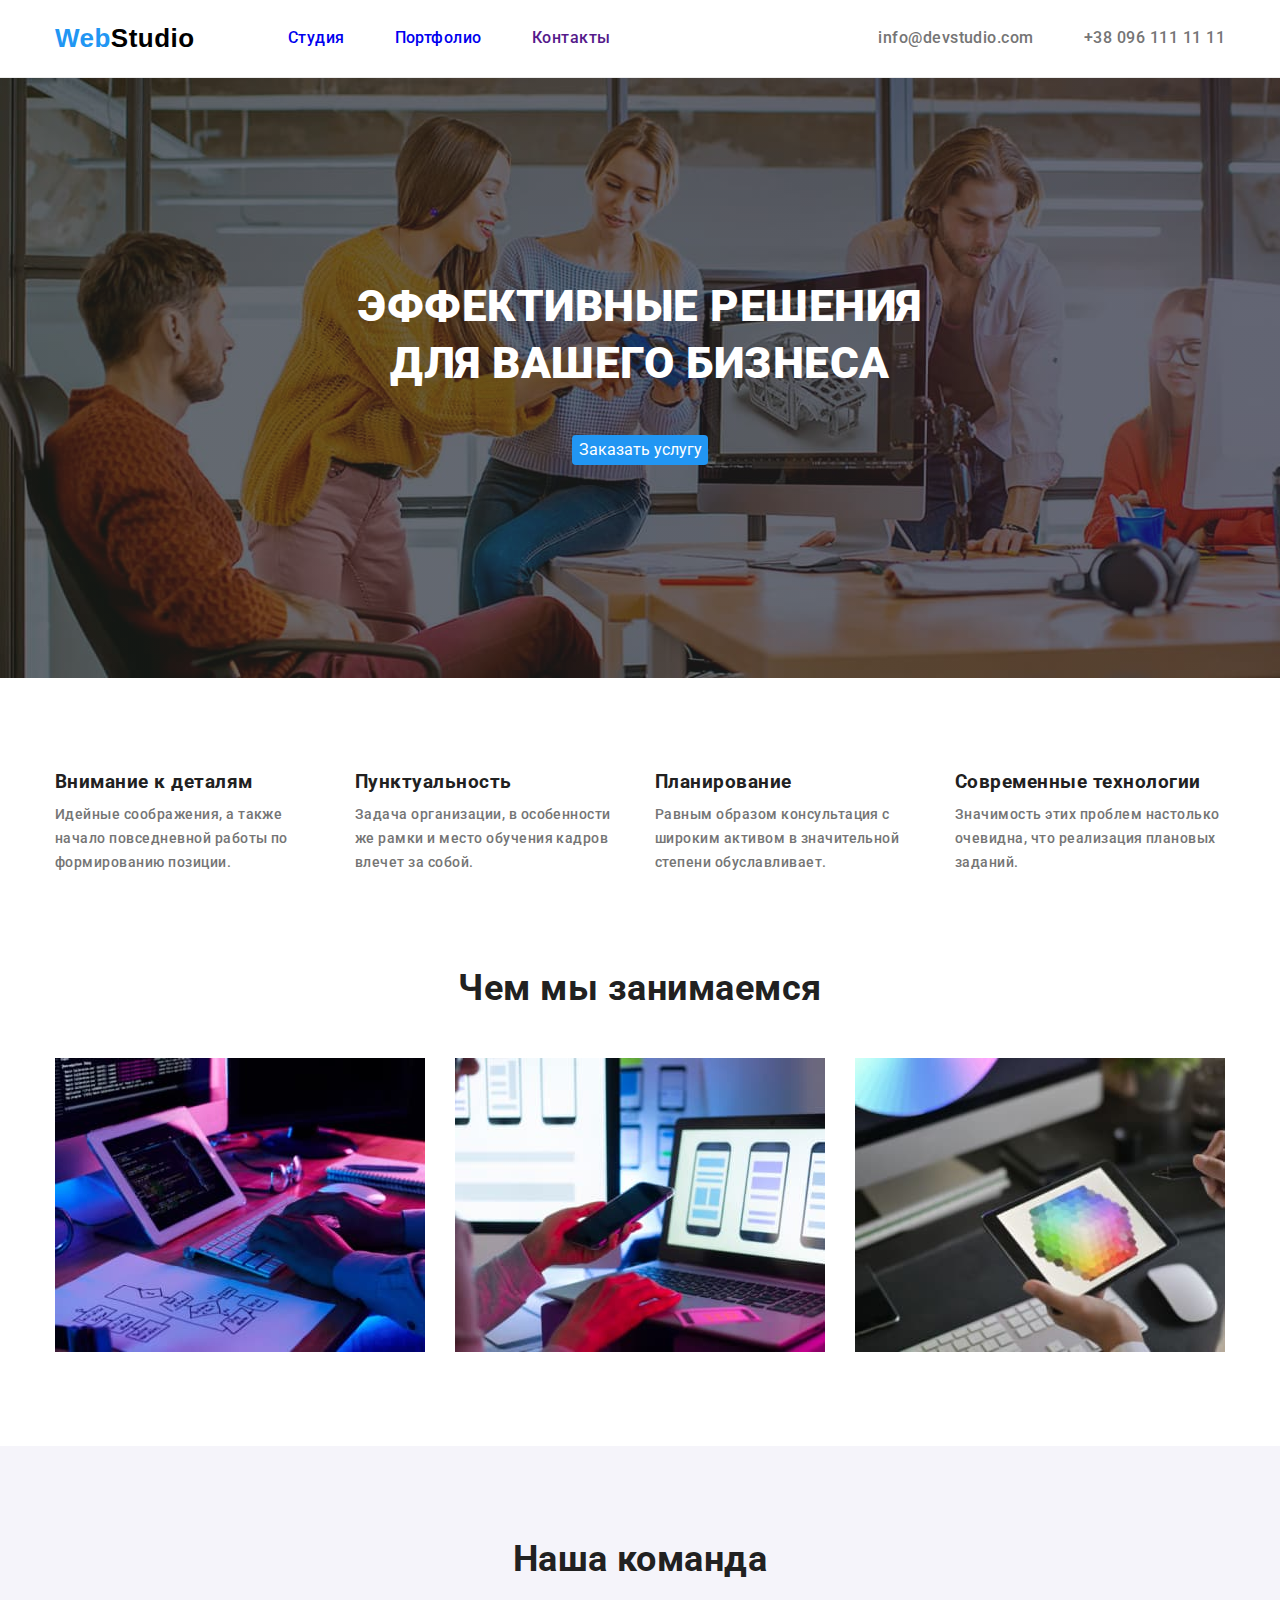
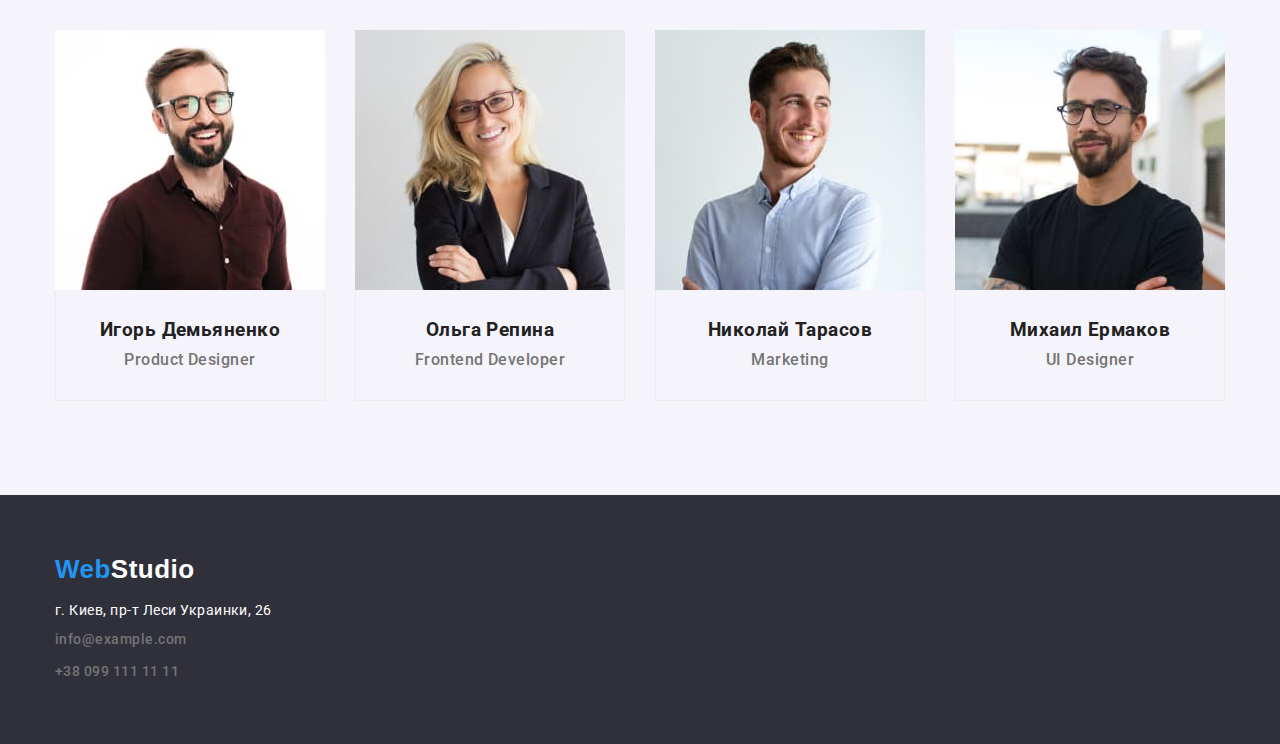
==== index.html @ 9e48ff56 "Додає банер на Студію" ====
<!DOCTYPE html>
<html lang="ru">

<head>
    <meta charset="UTF-8">
    <meta http-equiv="X-UA-Compatible" content="IE=edge">
    <meta name="viewport" content="width=device-width, initial-scale=1.0">
    <title>WebStudio</title>
    <link rel="preconnect" href="https://fonts.gstatic.com">
    <link href="https://fonts.googleapis.com/css2?family=Raleway:wght@700&family=Roboto:wght@400;500;700;900&display=swap" rel="stylesheet">
    <link rel="stylesheet"
    href="https://cdnjs.cloudflare.com/ajax/libs/modern-normalize/1.0.0/modern-normalize.min.css"/>
    <link rel="stylesheet" href="./css/styles.css" />
</head>

<body>
    <!--Верх сторінки-->
    <header class="page-header">
            <div class="container header-nav">
                    <nav class="main-nav">
                        <a href="./index.html" class="logo">Web<span
                                class="logo-text-second">Studio</span></a>

                        <ul class="list pages-nav">
                            <li class="n-item"><a href="./index.html" class="link current">Студия</a> </li>
                            <li class="n-item"><a href="./portfolio.html" class="link">Портфолио</a> </li>
                            <li class="n-item"><a href="" class="link">Контакты</a> </li>
                        </ul>
                    </nav>
                
                        <ul class="list contacts">
                            <li class="a-item"><a href="info@devstudio.com" class="link auth-nav">info@devstudio.com</a></li>
                            <li class="a-item"><a href="+380961111111" class="link auth-nav">+38 096 111 11 11</a></li>
                        </ul>
            </div>
        </header>
           <!--Основна частина сторінки-->
    <main>
        <!--Block HERO -->

        <section class="hero baner">
           <div class="container"> 
                <h1 class="title caption">Эффективные решения <br> для вашего бизнеса </h1>
                <button class="button-hero" type="button">Заказать услугу </button>
            </div>
        </section>

        <!--Under Hero section-->

        <section class="feature">
            <div class="container content">
                <!-- <h2 class="title"> Заголовок секції </h2> -->

                <ul class="list feature-list">
                    <li class="f-item">
                        <h3 class="title subject">Внимание к деталям</h3>
                        <p class="text subject">Идейные соображения, а также начало повседневной работы по формированию позиции. </p>
                    </li>
                    <li class="f-item">
                        <h3 class="title subject">Пунктуальность</h3>
                        <p class="text subject">Задача организации, в особенности же рамки и место обучения кадров влечет за собой. </p>
                    </li>
                    <li class="f-item">
                        <h3 class="title subject">Планирование</h3>
                        <p class="text subject">Равным образом консультация с широким активом в значительной степени обуславливает. </p>
                    </li>
                    <li class="f-item">
                        <h3 class="title subject">Современные технологии</h3>
                        <p class="text subject">Значимость этих проблем настолько очевидна, что реализация плановых заданий. </p>
                    </li>
                </ul>
            </div>
        </section>

            <section class="work">
                <div class="container">
                    <h2 class="title disc">Чем мы занимаемся</h2>
                    <ul class="list discription-list">
                        <li class="d-item">
                             <img src="./images/whatwedo1.jpg" alt=" Робочий стіл працівника" width="370" height="294" />
                        </li>
                        <li class="d-item">
                            <img src="./images/whatwedo2.jpg" alt=" Синхронізація ноутбука з телефоном" width="370"
                                    height="294" />
                        </li>
                        <li class="d-item">
                            <img src="./images/whatwedo3.jpg" alt=" Кольорограма на планшеті" width="370" height="294" />
                        </li>
                    </ul>
                </div>
            </section>

            <section class="name">
                <div class="container">
                    <h2 class="title comand">Наша команда</h2>
                    <ul class="list team">
                        <li class="t-item">
                            <img src="./images/ihor.jpg" alt="Игорь Демьяненко" width="270" height="260" />
                                <div class="box">
                                    <h3 class="title pip"> Игорь Демьяненко</h3>
                                    <p class="text position">Product Designer</p>
                                </div>
                        </li>
                        <li class="t-item">
                            <img src="./images/olha.jpg" alt="Ольга Репина" width="270" height="260" />
                                <div class="box">
                                    <h3 class="title pip"> Ольга Репина </h3>
                                    <p class="text position">Frontend Developer</p>
                                </div>
                        </li>
                        <li class="t-item">
                            <img src="./images/nikolaj.jpg" alt="Николай Тарасов" width="270" height="260" />
                                <div class="box">
                                    <h3 class="title pip"> Николай Тарасов </h3>
                                    <p class="text position">Marketing</p>
                                </div>
                        </li>
                        <li class="t-item">
                            <img src="./images/mihael.jpg" alt="Михаил Ермаков" width="270" height="260" />
                                <div class="box">
                                    <h3 class="title pip"> Михаил Ермаков </h3>
                                    <p class="text position">UI Designer</p>
                                </div>
                        </li>
                    </ul>
               </div> 
        </section>

    </main>
    <!--Підвал сторінки-->
    <footer class="footer">
        <div class="container">
            <a href="./index.html" class="logo down-logo">Web<span class="logo-footer">Studio</span></a>
    
            <address class="address-list">
                <p class="text-address">г. Киев, пр-т Леси Украинки, 26</p>
            </address>
            <ul class="list contact-list">
                <li class="mail"><a href="info@example.com" class="link auth-nav"> info@example.com</a> </li>
                <li><a href="+380991111111" class="link auth-nav"> +38 099 111 11 11</a> </li>
            </ul>
    
        </div>
    </footer>
</body>

</html>
---- css/styles.css ----
:root {
  --primery-text-color: rgba(117, 117, 117, 1);
  --title-text-color: rgba(33, 33, 33, 1);
  --accent-color: rgba(33, 150, 243, 1);
  --primery-br-color: #fff;
  --brand-color: rgba(0, 0, 0, 1);
  --button-nav-color: #f5f4fa;
  --same-section-color: rgba(47, 48, 58, 1);
  --link-color: #212121;
  --box-shadow-team: rgba(0, 0, 0, 0, 2), rgba(0, 0, 0, 0, 14),
    rgba(0, 0, 0, 0, 12);
  --border: 1px solid rgba(236, 236, 236, 1);
  --bottom-hero-hover: #188ce8;
  --bottom-hero-shaddow: rgba(0, 0, 0, 0.15);
}

body {
  color: var(--primery-text-color);
  font-family: "Roboto", sans-serif;
  font-style: normal;
  font-weight: 400;
  letter-spacing: 0.03em;
}
html {
  box-sizing: border-box;
}
*,
*::before,
*::after {
  box-sizing: inherit;
}
.list {
  font-weight: 500;
  margin: 0px;
  padding: 0px;
}
.list,
.buttons-list {
  list-style: none;
}
a {
  text-decoration: none;
}
h2,
h3 {
  color: var(--title-text-color);
}
.container {
  width: 1200px;
  margin: 0 auto;
  padding-left: 15px;
  padding-right: 15px;
}
img {
  display: block;
  max-width: 100%;
  height: auto;
}
/*хедер*/
/*оформлення логотипу*/
.page-header {
  border-bottom: var(--border);
  padding-top: 24px;
  padding-bottom: 24px;
}
.page-header .header-nav {
  display: flex;
  align-items: center;
}

.logo {
  display: block;
  font-family: "Ralwey", sans-serif;
  font-weight: bold;
  font-size: 26px;
  line-height: 1.1;
  text-decoration: none;
  color: var(--accent-color);
}
.logo .logo-text-second {
  font-family: "Ralwey", sans-serif;
  font-weight: bold;
  font-size: 26px;
  line-height: 1.1;
  text-decoration: none;
  color: var(--brand-color);
}
/*навігація хедера*/

.main-nav,
.pages-nav,
.contacts {
  display: flex;
  align-items: center;
}

.pages-nav .n-item:not(:last-child),
.contacts .a-item:not(:last-child) {
  margin-right: 50px;
}
.pages-nav .n-item {
  display: block;
}
.pages-nav {
  margin-left: 93px;
}
.contacts .a-item {
  display: block;
}
.contacts {
  margin-left: auto;
}

.list.link {
  color: var(--link-color);
  font-family: "Roboto", sans-serif;
  font-weight: 500;
  font-size: 14px;
  line-height: 1.1;
}
.link:hover,
.link:focus {
  color: var(--accent-color);
}
.auth-nav {
  color: var(--primery-text-color);
}

/*основна частина сторінки*/
/*Блок герой*/

.baner{
  max-width: 1600px;
  height: 600px;
  margin-right: auto;
  margin-left: auto;
  background-image: linear-gradient(to right, rgba(48, 58, 47, 0.4), rgba(47, 48, 58, 0.4)), url('../images/heroimg.jpg');
}
.hero {
  background-color: var(--same-section-color);
  text-align: center;
  padding-top: 200px;
  padding-bottom: 200px;
}

h1 {
  color: #fff;
  font-style: normal;
  font-weight: 900;
  font-size: 44px;
  line-height: 1.3;
  text-transform: uppercase;
  text-align: center;
  margin-top: 0px;
  margin-bottom: 43px;
}

.button-hero {
  color: var(--primery-br-color);
  background: var(--accent-color);
  font-family: inherit;
  font-size: 16px;
  line-height: 1.8;
  text-align: center;
  text-shadow: rgba(0, 0, 0, 0, 15);
  border: none;
  border-radius: 4px;
  cursor: pointer;
  min-width: 136px;
  height: 30px;
}
.button-hero:hover,
.button-hero:focus {
  text-shadow: var(--bottom-hero-shaddow);
  background-color: var(--bottom-hero-hover);
}
/*секція під герой*/
.container.content {
  display: inline-block;
}
.feature {
  width: 1200px;
  padding-top: 94px;
  margin-right: auto;
  margin-left: auto;
}

.feature-list {
  display: flex;
  flex-wrap: nowrap;
}
.f-item > h3 {
  margin-top: 0px;
  margin-bottom: 10px;
}
.f-item > p {
  margin-top: 0px;
  margin-bottom: 0px;
}
.f-item {
  display: inline-block;
  width: 270px;
}
.f-item:not(:last-child) {
  margin-right: 30px;
}

.title .subject {
  font-weight: bold;
  font-size: 14px;
  line-height: 1.1;
  text-transform: uppercase;
  color: var(--title-text-color);
}
.text.subject {
  font-size: 14px;
  line-height: 1.7;
  color: var(--primery-text-color);
}
.work {
  padding-top: 94px;
  padding-bottom: 94px;
}
.work .disc {
  margin-top: 0px;
}
.disc {
  font-weight: bold;
  font-size: 36px;
  line-height: 1.1;
  color: var(--title-text-color);
  text-align: center;
  margin-bottom: 50px;
}
.discription-list {
  display: flex;
  margin-top: 50px;
}
.discription-list .d-item {
  width: 370px;
}
.discription-list .d-item:not(:last-child) {
  margin-right: 30px;
}
.name {
  background: #f5f4fa;
  padding-top: 94px;
  padding-bottom: 94px;
}
.name .comand {
  margin-top: 0px;
}
.comand {
  font-weight: bold;
  font-size: 36px;
  line-height: 1.1;
  color: var(--title-text-color);
  text-align: center;
  margin-bottom: 50px;
}
.team {
  display: flex;
}
.t-item {
  width: 270px;
}
.t-item:not(:last-child) {
  margin-right: 30px;
}
.box {
  width: 270px;
  border-right: var(--border);
  border-bottom: var(--border);
  border-left: var(--border);
  padding-top: 30px;
  padding-bottom: 30px;
  text-align: center;
}
.box > h3 {
  margin-top: 0px;
  margin-bottom: 10px;
}

.box > p {
  margin-top: 0px;
  margin-bottom: 0px;
}
.team .title .pip {
  font-weight: 500;
  font-size: 16px;
  line-height: 1.1;
  color: var(--title-text-color);
  margin: 0px;
}
.team .text .position {
  font-size: 16px;
  line-height: 1.1;
  color: var(--primery-text-color);
  box-shadow: var(--box-shadow-team);
  margin: 0px;
}
/*футер*/

.footer {
  text-decoration: none;
  font-size: 14px;
  line-height: 1.7;
  background-color: var(--same-section-color);
  padding-top: 60px;
  padding-bottom: 60px;
}

.logo-footer {
  font-family: "Ralwey", sans-serif;
  font-weight: bold;
  font-size: 26px;
  line-height: 1.1;
  text-decoration: none;
  color: var(--primery-br-color);
}
.footer > a {
  margin-bottom: 0px;
}

.footer .logo {
  margin-bottom: 20px;
}

/*
.logo,
.down-logo,
.logo-footer {
  margin-bottom: 20px;
}
*/
.address-list > p {
  margin-top: 0px;
}
.text-address {
  margin-bottom: 9px;
}
.address-list {
  font-style: normal;
  color: var(--primery-br-color);
  font-style: regular;
  font-size: 14px;
  line-height: 1.1;
}
.contact-list {
  margin-top: 0px;
  margin-right: auto;
  margin-bottom: 0px;
  margin-left: 0px;
}
.mail {
  margin-bottom: 9px;
}

/*сторінка портфоліо*/

/*секція навігаційних кнопок*/
.portfolio {
  padding-top: 94px;
  padding-bottom: 94px;
}
.buttons-list {
  display: flex;
  justify-content: center;
  margin-top: 0px;
  margin-bottom: 34px;
}
.button-item {
  color: solid var(--link-color);
  background: var(--button-nav-color);
  font-family: "Roboto", sans-serif;
  font-weight: 500;
  font-size: 16px;
  line-height: 1.6;
  text-align: center;
  border-radius: 4px;
  border: none;
  cursor: pointer;
  padding: 6px 22px;
}

.b-item:not(:last-child) {
  margin-right: 8px;
}
.button-item:hover,
.button-item:focus {
  color: var(--primery-br-color);
  background: var(--accent-color);
}

.projects-list {
  display: flex;
  flex-wrap: wrap;
  margin-top: -30px;
  margin-left: -30px;
}

.p-item {
  flex-basis: calc((100% / 3) - 30px);
  margin-top: 30px;
  margin-left: 30px;
}

.pack {
  border-right: var(--border);
  border-bottom: var(--border);
  border-left: var(--border);
  padding-top: 20px;
  padding-bottom: 20px;
  padding-left: 24px;
  padding-right: 24px;
}
.pack > h3 {
  margin-top: 0px;
  margin-bottom: 4px;
  text-align: left;
}
.pack > p {
  margin-top: 0px;
  margin-bottom: 0px;
  text-align: left;
}
.title .lead {
  font-weight: bold;
  font-size: 18px;
  line-height: 2;
  color: var(--title-text-color);
  flex-basis: 322px;
}
.text.disc {
  font-size: 16px;
  line-height: 1.8;
  color: var(--primery-text-color);
  flex-basis: 322px;
}

/*занінчення сторінки портфоліо*/
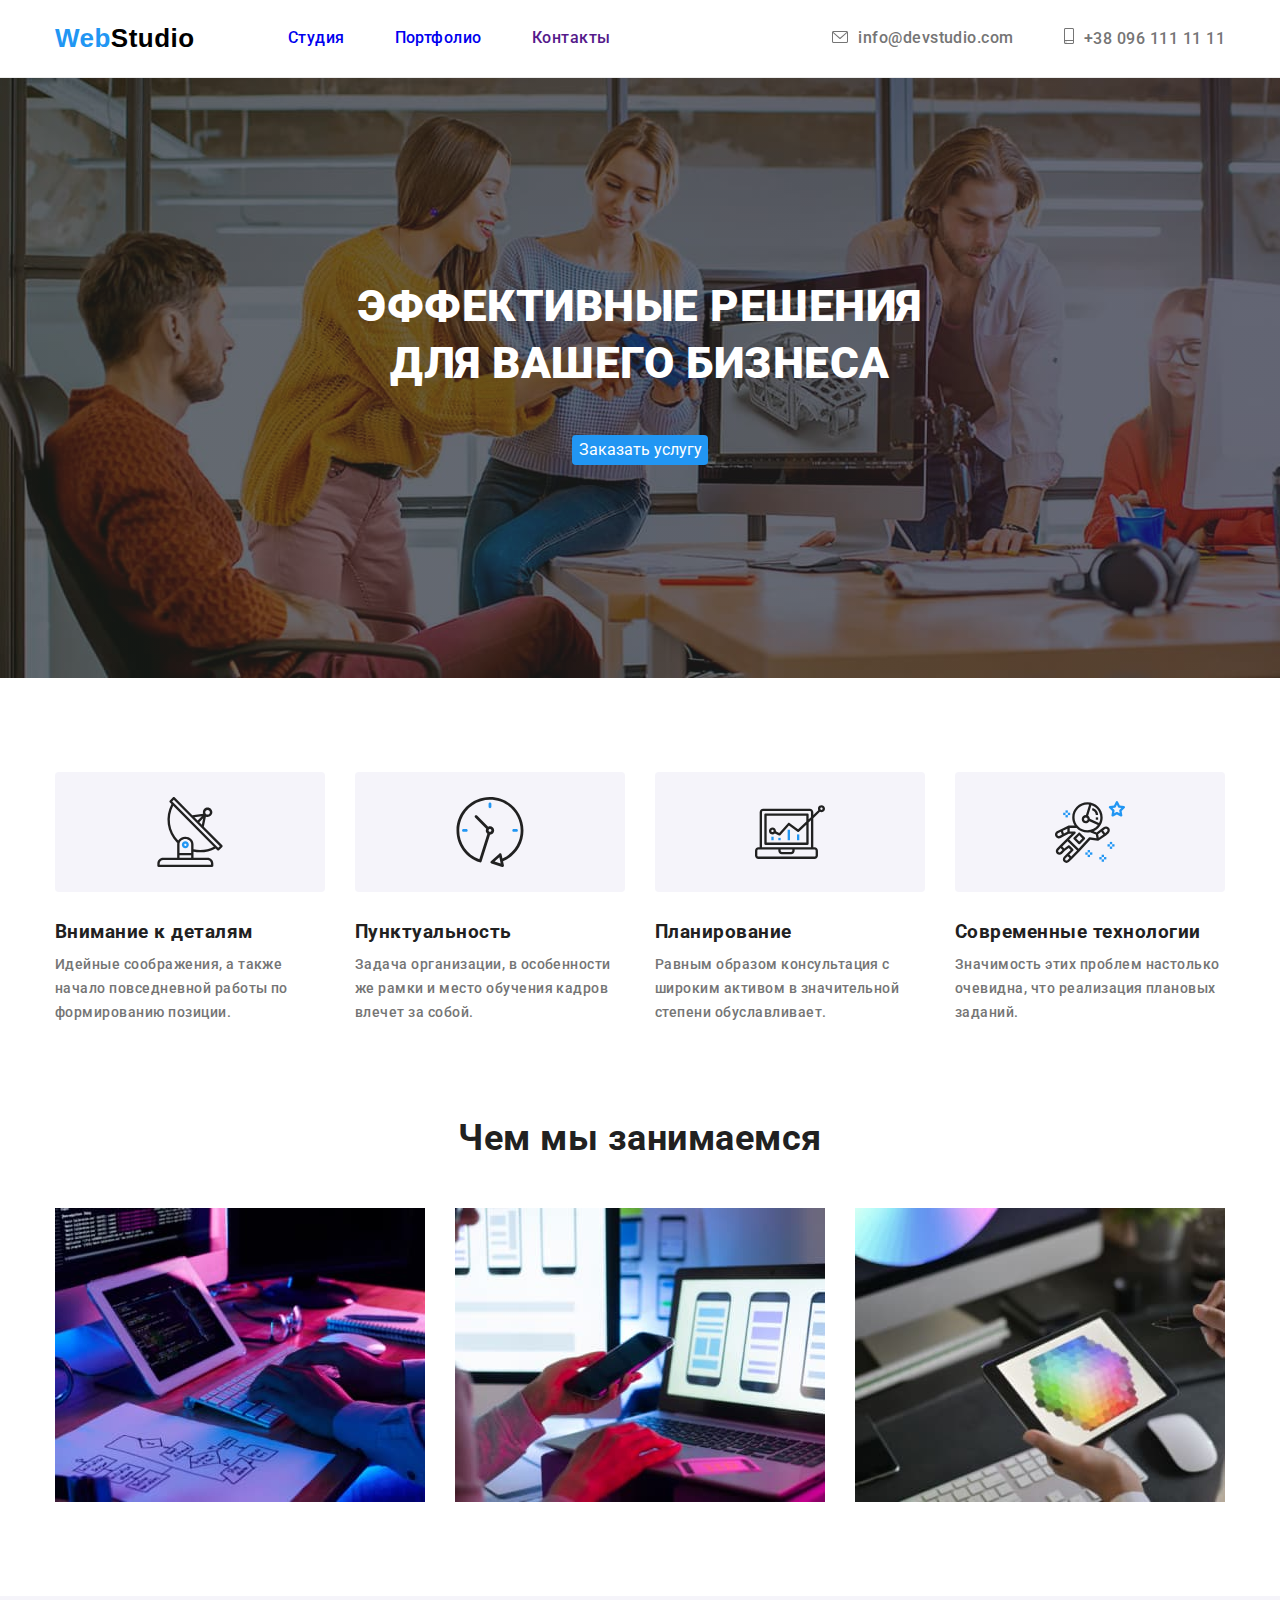
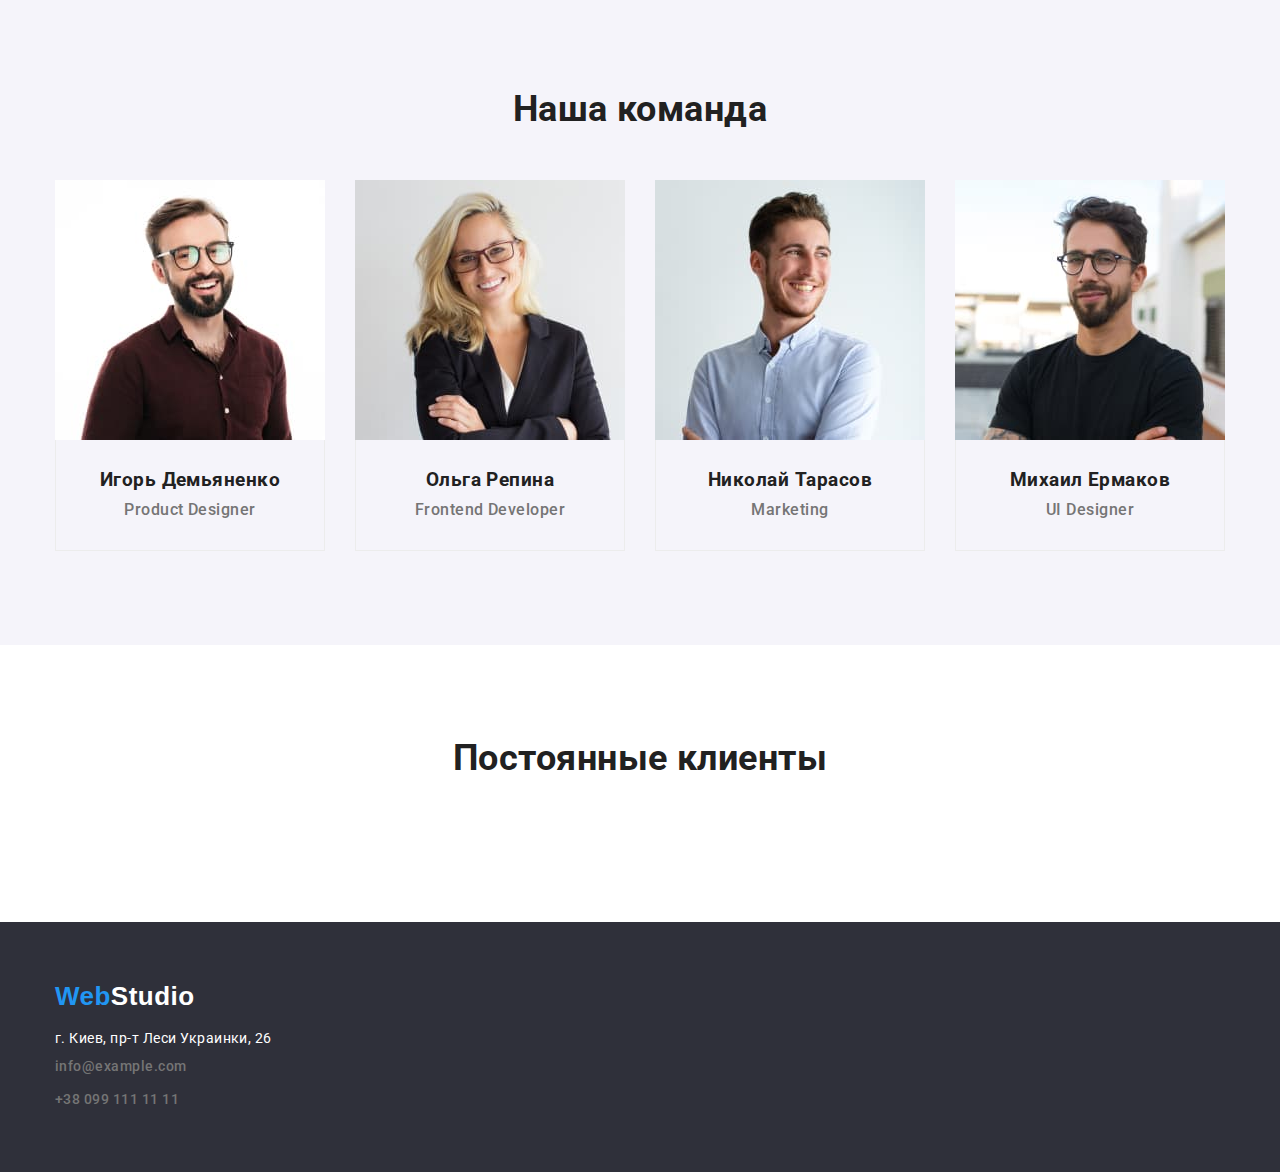
==== commit 6ba33960: "Доповняє хедер, фічі, створює секцію постійні клієнти" ====
--- a/index.html
+++ b/index.html
@@ -29,8 +29,8 @@
                     </nav>
                 
                         <ul class="list contacts">
-                            <li class="a-item"><a href="info@devstudio.com" class="link auth-nav">info@devstudio.com</a></li>
-                            <li class="a-item"><a href="+380961111111" class="link auth-nav">+38 096 111 11 11</a></li>
+                            <li class="a-item envelope"><a href="info@devstudio.com" class="link auth-nav">info@devstudio.com</a></li>
+                            <li class="a-item smartphone"><a href="+380961111111" class="link auth-nav">+38 096 111 11 11</a></li>
                         </ul>
             </div>
         </header>
@@ -52,19 +52,19 @@
                 <!-- <h2 class="title"> Заголовок секції </h2> -->
 
                 <ul class="list feature-list">
-                    <li class="f-item">
+                    <li class="f-item icon-antenna">
                         <h3 class="title subject">Внимание к деталям</h3>
                         <p class="text subject">Идейные соображения, а также начало повседневной работы по формированию позиции. </p>
                     </li>
-                    <li class="f-item">
+                    <li class="f-item icon-clock">
                         <h3 class="title subject">Пунктуальность</h3>
                         <p class="text subject">Задача организации, в особенности же рамки и место обучения кадров влечет за собой. </p>
                     </li>
-                    <li class="f-item">
+                    <li class="f-item icon-diagram">
                         <h3 class="title subject">Планирование</h3>
                         <p class="text subject">Равным образом консультация с широким активом в значительной степени обуславливает. </p>
                     </li>
-                    <li class="f-item">
+                    <li class="f-item icon-astronaut">
                         <h3 class="title subject">Современные технологии</h3>
                         <p class="text subject">Значимость этих проблем настолько очевидна, что реализация плановых заданий. </p>
                     </li>
@@ -125,6 +125,20 @@
                     </ul>
                </div> 
         </section>
+        <section class="vip">
+            <div class="container">
+                <h2 class="title clients">Постоянные клиенты</h2> 
+                <ul class="list regular-list">
+                    <li class="r-item"></li>
+                    <li class="r-item"></li>
+                    <li class="r-item"></li>
+                    <li class="r-item"></li>
+                    <li class="r-item"></li>
+                    <li class="r-item"></li>
+
+                </ul>
+            </div>
+        </section>
 
     </main>
     <!--Підвал сторінки-->
--- a/css/styles.css
+++ b/css/styles.css
@@ -12,6 +12,7 @@
   --border: 1px solid rgba(236, 236, 236, 1);
   --bottom-hero-hover: #188ce8;
   --bottom-hero-shaddow: rgba(0, 0, 0, 0.15);
+ 
 }
 
 body {
@@ -85,6 +86,9 @@
   text-decoration: none;
   color: var(--brand-color);
 }
+/*хедер*/
+/*оформлення логотипу*/
+
 /*навігація хедера*/
 
 .main-nav,
@@ -106,6 +110,34 @@
 }
 .contacts .a-item {
   display: block;
+}
+.envelope::before{
+  display: inline-block;
+  content: "";
+  width: 16px;
+  height: 12px;
+  margin-right: 10px;
+  background-image: url(../images/envelope.svg);
+  background-size: contain;
+  background-repeat: no-repeat;
+  background-position: center;
+}
+.envelope:hover:before{
+  color: inherit;
+}
+.smartphone::before{
+  display: inline-block;
+  content: "";
+  width: 10px;
+  height: 16px;
+  margin-right: 10px;
+  background-image: url(../images/smartphone.svg); 
+  background-size: contain;
+  background-repeat: no-repeat;
+  background-position: center;
+}
+.smartphone:hover:before{
+  color: inherit;
 }
 .contacts {
   margin-left: auto;
@@ -126,7 +158,9 @@
   color: var(--primery-text-color);
 }
 
-/*основна частина сторінки*/
+/*навігація хедера*/
+
+/*основна частина сторінки студія*/
 /*Блок герой*/
 
 .baner{
@@ -174,7 +208,11 @@
   text-shadow: var(--bottom-hero-shaddow);
   background-color: var(--bottom-hero-hover);
 }
-/*секція під герой*/
+
+/*Блок герой*/
+
+/*секція особливості*/
+
 .container.content {
   display: inline-block;
 }
@@ -190,8 +228,9 @@
   flex-wrap: nowrap;
 }
 .f-item > h3 {
-  margin-top: 0px;
+  margin-top: 30px;
   margin-bottom: 10px;
+  
 }
 .f-item > p {
   margin-top: 0px;
@@ -204,6 +243,31 @@
 .f-item:not(:last-child) {
   margin-right: 30px;
 }
+.f-item::before{
+  display: block;
+  content: "";
+  height: 120px;
+  background-size: 0.2 0.3;
+  background-repeat: no-repeat;
+  background-position: center;
+  background-color: #F5F4FA;
+  border-radius: 4px;
+}
+.icon-antenna::before{
+  background-image: url(../images/antenna.svg);
+}
+.icon-clock::before{
+  background-image: url(../images/clock.svg);
+}
+.icon-diagram::before{
+  background-image: url(../images/diagram.svg);
+}
+.icon-astronaut::before{
+  background-image: url(../images/astronaut.svg);
+}
+
+
+
 
 .title .subject {
   font-weight: bold;
@@ -212,11 +276,17 @@
   text-transform: uppercase;
   color: var(--title-text-color);
 }
+
 .text.subject {
   font-size: 14px;
   line-height: 1.7;
   color: var(--primery-text-color);
 }
+
+/*секція особливості*/
+
+/*секція чим ми займаємся*/
+
 .work {
   padding-top: 94px;
   padding-bottom: 94px;
@@ -242,15 +312,20 @@
 .discription-list .d-item:not(:last-child) {
   margin-right: 30px;
 }
+
+/*секція чим ми займаємся*/
+
+/*секція наша команда*/
+
 .name {
   background: #f5f4fa;
   padding-top: 94px;
   padding-bottom: 94px;
 }
-.name .comand {
-  margin-top: 0px;
-}
-.comand {
+.name .comand{
+  margin-top: 0px;
+}
+.comand{
   font-weight: bold;
   font-size: 36px;
   line-height: 1.1;
@@ -299,6 +374,32 @@
   box-shadow: var(--box-shadow-team);
   margin: 0px;
 }
+
+/*секція наша команда*/
+
+/* постійні клієнти*/
+.vip {
+  padding-top: 94px;
+  padding-bottom: 94px;
+}
+.vip .clients{
+  margin-top: 0px;
+}
+.clients{
+  font-weight: bold;
+  font-size: 36px;
+  line-height: 1.1;
+  color: var(--title-text-color);
+  text-align: center;
+  margin-bottom: 50px;
+}
+.regular-list {
+  display: flex;
+}
+
+/* постійні клієнти*/
+/*основна частина сторінки студія*/
+
 /*футер*/
 
 .footer {
@@ -326,13 +427,7 @@
   margin-bottom: 20px;
 }
 
-/*
-.logo,
-.down-logo,
-.logo-footer {
-  margin-bottom: 20px;
-}
-*/
+
 .address-list > p {
   margin-top: 0px;
 }
@@ -356,9 +451,11 @@
   margin-bottom: 9px;
 }
 
+/*футер*/
+
 /*сторінка портфоліо*/
-
 /*секція навігаційних кнопок*/
+
 .portfolio {
   padding-top: 94px;
   padding-bottom: 94px;
@@ -391,6 +488,8 @@
   color: var(--primery-br-color);
   background: var(--accent-color);
 }
+
+/* проекти */
 
 .projects-list {
   display: flex;
@@ -438,4 +537,5 @@
   flex-basis: 322px;
 }
 
-/*занінчення сторінки портфоліо*/
+/* проекти */
+/*сторінка портфоліо*/
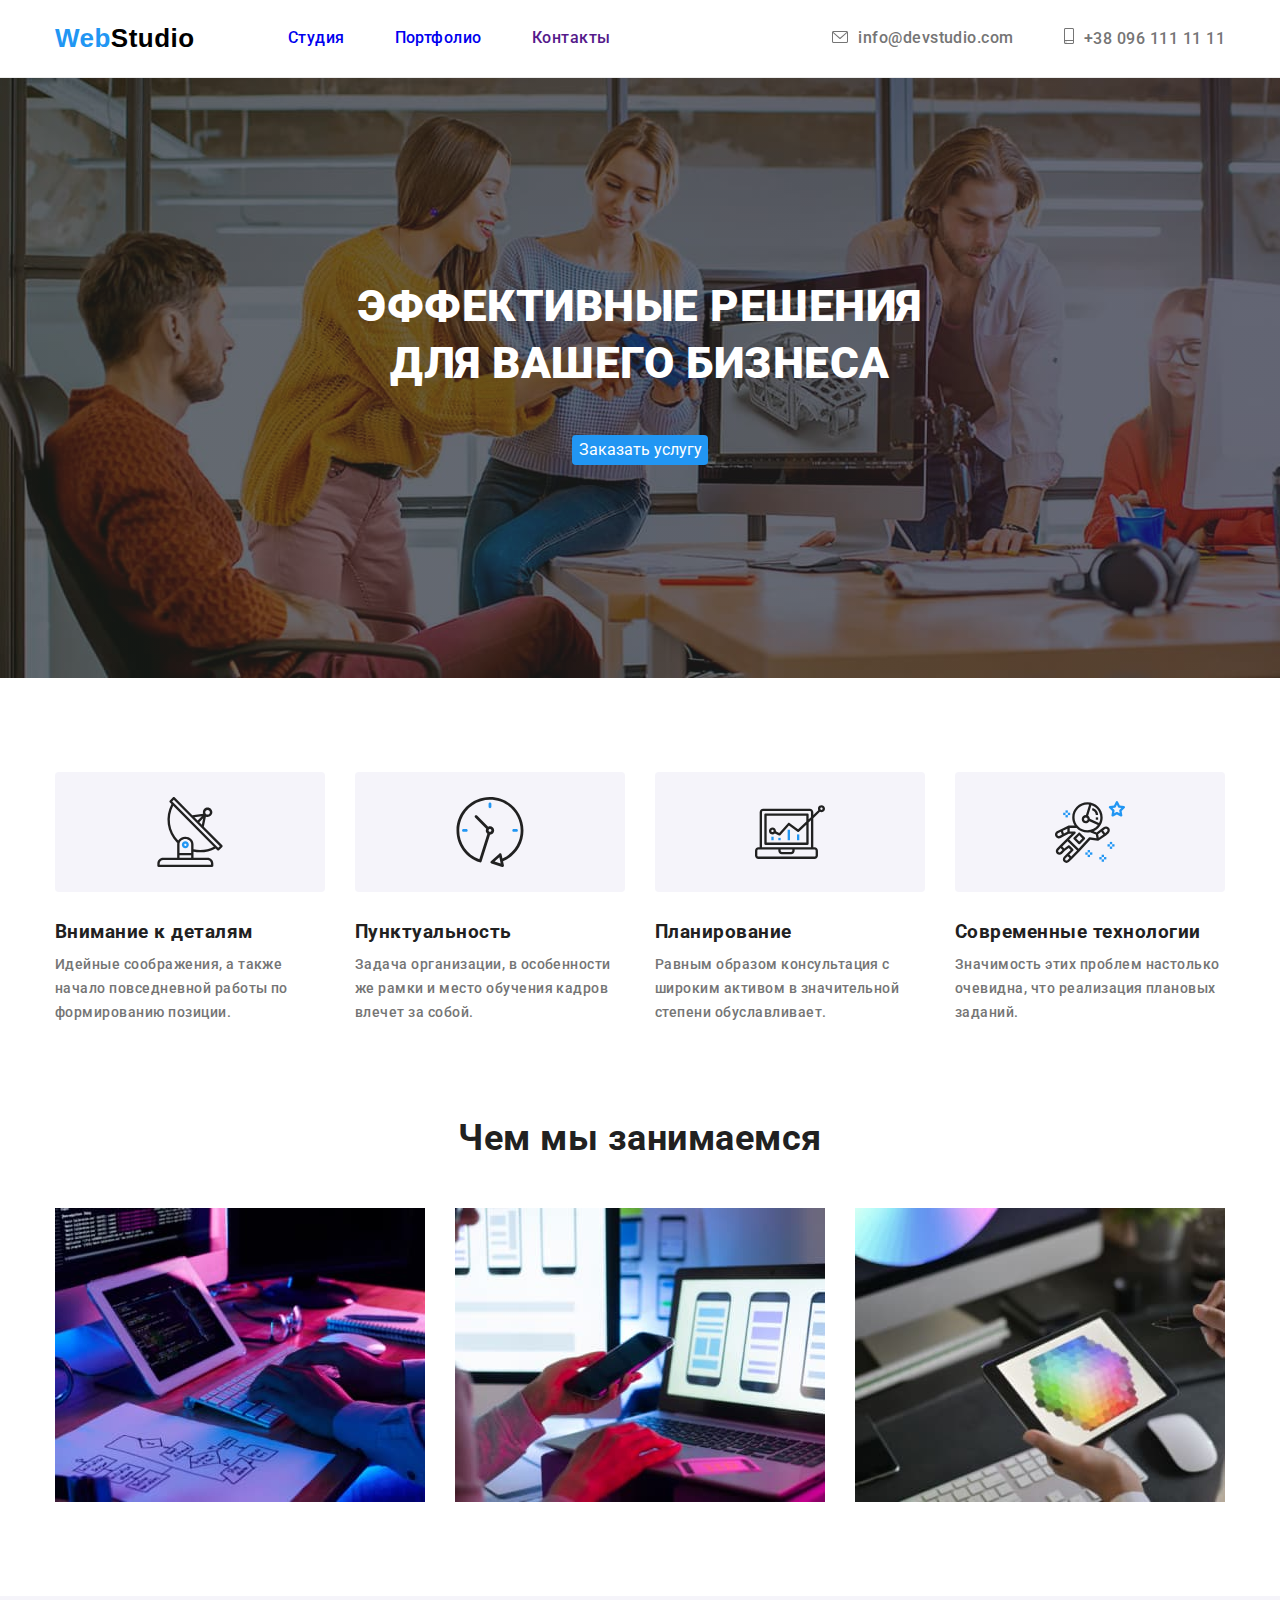
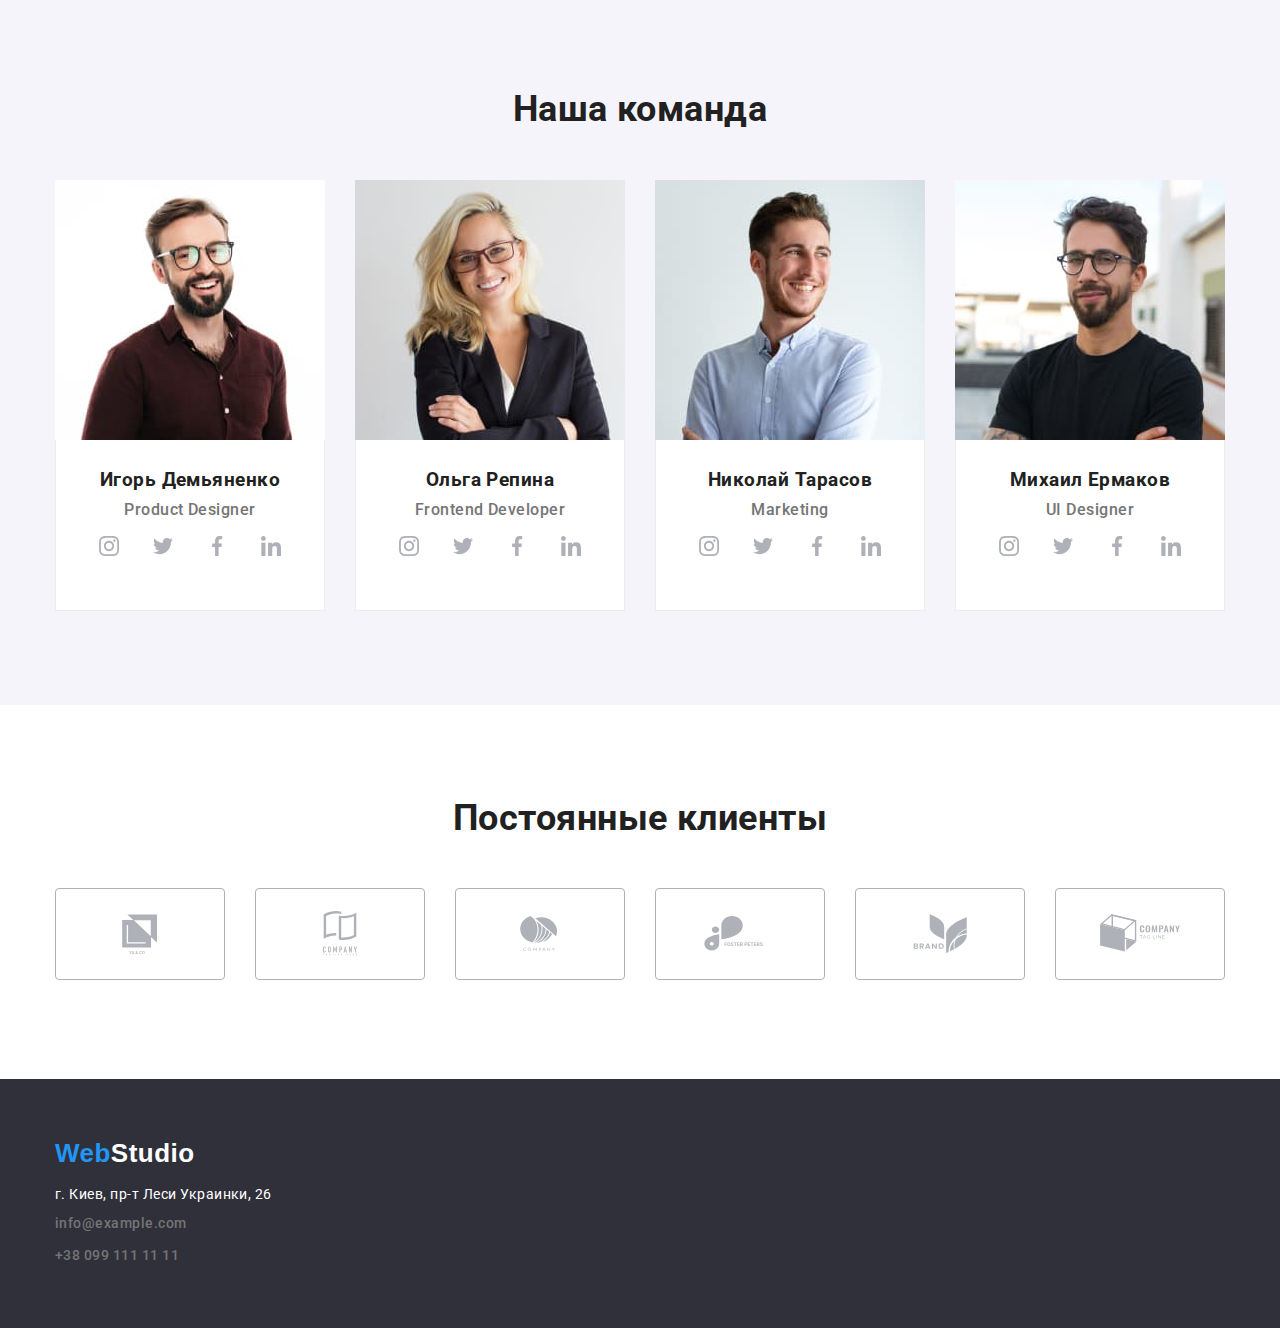
==== commit d7a9ecb1: "Boom" ====
--- a/index.html
+++ b/index.html
@@ -99,6 +99,34 @@
                                 <div class="box">
                                     <h3 class="title pip"> Игорь Демьяненко</h3>
                                     <p class="text position">Product Designer</p>
+
+                                    <ul class="list social-list">
+
+                                         <li class="soc-item"><a href="" class="link social-nav">
+                                            <svg class="icon-soc">
+                                                <use href="./images/symbol-defs.svg#icon-instagram"></use>
+                                            </svg></a>
+                                         </li>
+
+                                         <li class="soc-item"> <a href="" class="link social-nav">
+                                            <svg class="icon-soc">
+                                                <use href="./images/symbol-defs.svg#icon-twitter"></use>
+                                            </svg>
+                                        </a>
+                                         </li>
+                                         <li class="soc-item"><a href="" class="link social-nav">
+                                            <svg class="icon-soc">
+                                                <use href="./images/symbol-defs.svg#icon-facebook"></use>
+                                            </svg>
+                                        </a>
+                                         </li>
+                                         <li class="soc-item"> <a href="" class="link social-nav">
+                                            <svg class="icon-soc">
+                                                <use href="./images/symbol-defs.svg#icon-linkedin"></use>
+                                            </svg>
+                                        </a>
+                                         </li>
+                                    </ul>
                                 </div>
                         </li>
                         <li class="t-item">
@@ -106,13 +134,68 @@
                                 <div class="box">
                                     <h3 class="title pip"> Ольга Репина </h3>
                                     <p class="text position">Frontend Developer</p>
-                                </div>
+                                    <ul class="list social-list">
+
+                                        <li class="soc-item"><a href="" class="link social-nav">
+                                           <svg class="icon-soc">
+                                               <use href="./images/symbol-defs.svg#icon-instagram"></use>
+                                           </svg></a>
+                                        </li>
+
+                                        <li class="soc-item"> <a href="" class="link social-nav">
+                                           <svg class="icon-soc">
+                                               <use href="./images/symbol-defs.svg#icon-twitter"></use>
+                                           </svg>
+                                       </a>
+                                        </li>
+                                        <li class="soc-item"><a href="" class="link social-nav">
+                                           <svg class="icon-soc">
+                                               <use href="./images/symbol-defs.svg#icon-facebook"></use>
+                                           </svg>
+                                       </a>
+                                        </li>
+                                        <li class="soc-item"> <a href="" class="link social-nav">
+                                           <svg class="icon-soc">
+                                               <use href="./images/symbol-defs.svg#icon-linkedin"></use>
+                                           </svg>
+                                       </a>
+                                        </li>
+                                   </ul>
+                                </div>
+
                         </li>
                         <li class="t-item">
                             <img src="./images/nikolaj.jpg" alt="Николай Тарасов" width="270" height="260" />
                                 <div class="box">
                                     <h3 class="title pip"> Николай Тарасов </h3>
                                     <p class="text position">Marketing</p>
+                                    <ul class="list social-list">
+
+                                        <li class="soc-item"><a href="" class="link social-nav">
+                                           <svg class="icon-soc">
+                                               <use href="./images/symbol-defs.svg#icon-instagram"></use>
+                                           </svg></a>
+                                        </li>
+
+                                        <li class="soc-item"> <a href="" class="link social-nav">
+                                           <svg class="icon-soc">
+                                               <use href="./images/symbol-defs.svg#icon-twitter"></use>
+                                           </svg>
+                                       </a>
+                                        </li>
+                                        <li class="soc-item"><a href="" class="link social-nav">
+                                           <svg class="icon-soc">
+                                               <use href="./images/symbol-defs.svg#icon-facebook"></use>
+                                           </svg>
+                                       </a>
+                                        </li>
+                                        <li class="soc-item"> <a href="" class="link social-nav">
+                                           <svg class="icon-soc">
+                                               <use href="./images/symbol-defs.svg#icon-linkedin"></use>
+                                           </svg>
+                                       </a>
+                                        </li>
+                                   </ul>
                                 </div>
                         </li>
                         <li class="t-item">
@@ -120,6 +203,33 @@
                                 <div class="box">
                                     <h3 class="title pip"> Михаил Ермаков </h3>
                                     <p class="text position">UI Designer</p>
+                                    <ul class="list social-list">
+
+                                        <li class="soc-item"><a href="" class="link social-nav">
+                                           <svg class="icon-soc">
+                                               <use href="./images/symbol-defs.svg#icon-instagram"></use>
+                                           </svg></a>
+                                        </li>
+
+                                        <li class="soc-item"> <a href="" class="link social-nav">
+                                           <svg class="icon-soc">
+                                               <use href="./images/symbol-defs.svg#icon-twitter"></use>
+                                           </svg>
+                                       </a>
+                                        </li>
+                                        <li class="soc-item"><a href="" class="link social-nav">
+                                           <svg class="icon-soc">
+                                               <use href="./images/symbol-defs.svg#icon-facebook"></use>
+                                           </svg>
+                                       </a>
+                                        </li>
+                                        <li class="soc-item"> <a href="" class="link social-nav">
+                                           <svg class="icon-soc">
+                                               <use href="./images/symbol-defs.svg#icon-linkedin"></use>
+                                           </svg>
+                                       </a>
+                                        </li>
+                                   </ul>
                                 </div>
                         </li>
                     </ul>
@@ -129,16 +239,41 @@
             <div class="container">
                 <h2 class="title clients">Постоянные клиенты</h2> 
                 <ul class="list regular-list">
-                    <li class="r-item"></li>
-                    <li class="r-item"></li>
-                    <li class="r-item"></li>
-                    <li class="r-item"></li>
-                    <li class="r-item"></li>
-                    <li class="r-item"></li>
+                    <li class="r-item"><a href="" class="link partner-nav">
+                        <svg class="link-icon">
+                            <use href="./images/symbol-defs.svg#icon-firstclient"></use>
+                        </svg>
+                    </a></li>
+                    <li class="r-item"><a href="" class="link partner-nav">
+                        <svg class="link-icon">
+                            <use href="./images/symbol-defs.svg#icon-secondclient"></use>
+                        </svg>
+                    </a></li>
+                    <li class="r-item"><a href="" class="link partner-nav">
+                        <svg class="link-icon">
+                            <use href="./images/symbol-defs.svg#icon-thurdclient"></use>
+                        </svg>
+                    </a></li>
+                    <li class="r-item"><a href="" class="link partner-nav">
+                        <svg class="link-icon">
+                            <use href="./images/symbol-defs.svg#icon-fourthclient"></use>
+                        </svg>
+                    </a></li>
+                    <li class="r-item"><a href="" class="link partner-nav">
+                        <svg class="link-icon">
+                            <use href="./images/symbol-defs.svg#icon-fifthclient"></use>
+                        </svg>
+                    </a></li>
+                    <li class="r-item"><a href="" class="link partner-nav">
+                        <svg class="link-icon">
+                            <use href="./images/symbol-defs.svg#icon-sixthclient"></use>
+                        </svg>
+                    </a></li>
 
                 </ul>
             </div>
         </section>
+
 
     </main>
     <!--Підвал сторінки-->
--- a/css/styles.css
+++ b/css/styles.css
@@ -12,7 +12,7 @@
   --border: 1px solid rgba(236, 236, 236, 1);
   --bottom-hero-hover: #188ce8;
   --bottom-hero-shaddow: rgba(0, 0, 0, 0.15);
- 
+  --border-clients: rgba(175, 177, 184, 1);
 }
 
 body {
@@ -122,8 +122,8 @@
   background-repeat: no-repeat;
   background-position: center;
 }
-.envelope:hover:before{
-  color: inherit;
+.envelope:hover::before{
+  fill: var(--accent-color);
 }
 .smartphone::before{
   display: inline-block;
@@ -136,8 +136,8 @@
   background-repeat: no-repeat;
   background-position: center;
 }
-.smartphone:hover:before{
-  color: inherit;
+.smartphone:hover::before{
+  fill: var(--accent-color);
 }
 .contacts {
   margin-left: auto;
@@ -247,7 +247,7 @@
   display: block;
   content: "";
   height: 120px;
-  background-size: 0.2 0.3;
+  background-size: 0.2, 0.3;
   background-repeat: no-repeat;
   background-position: center;
   background-color: #F5F4FA;
@@ -350,6 +350,7 @@
   padding-top: 30px;
   padding-bottom: 30px;
   text-align: center;
+  background-color: #ffffff;
 }
 .box > h3 {
   margin-top: 0px;
@@ -358,7 +359,7 @@
 
 .box > p {
   margin-top: 0px;
-  margin-bottom: 0px;
+  margin-bottom: 16px;
 }
 .team .title .pip {
   font-weight: 500;
@@ -372,15 +373,83 @@
   line-height: 1.1;
   color: var(--primery-text-color);
   box-shadow: var(--box-shadow-team);
+}
+.social-list{
+  display: inline-flex;
+  justify-content: center;
   margin: 0px;
-}
-
+ 
+}
+.social-nav{
+  display: inline-flex;
+  align-items: center;
+  color: var(--border);
+}
+.soc-item{
+  justify-content: center;
+  padding: 0px;
+  border:none;
+  border-radius: 50%;
+  text-align: center;
+  width: 44px;
+  height: 44px;
+  color: var(--primery-br-color);
+   
+}
+.soc-item:not(:last-child){
+  margin-right: 10px;
+}
+.soc-item:hover,
+.soc-item:focus{
+  background: var(--accent-color);
+  fill: var(--primery-br-color);
+}
+
+.icon-soc{
+  width: 20px;
+  height: 20px;
+  fill: currentColor;
+  
+}
+
+.icon-soc:hover,
+.icon-soc:focus{
+  fill: #ffffff; 
+}
+
+/*
+.link-icon-soc{
+  width: 20px;
+  height: 20px;
+  fill: var(--primery-br-color); 
+}
+.soc-item{
+width: 44px;
+  height: 44px;
+  fill: var(--primery-br-color);
+  border: 1px solid (var(--primery-br-color));
+  border-radius: 25px;
+}
+.soc-item:not(:last-child) {
+  margin-right: 10px;
+}
+.link-icon-soc:hover,
+.link-icon-soc:focus{
+ background-color: var(--accent-color); 
+}
+.social-nav{
+  width: 20px;
+  height: 20px;
+  background-color: var(--primery-br-color);
+}
+*/
 /*секція наша команда*/
 
 /* постійні клієнти*/
 .vip {
   padding-top: 94px;
   padding-bottom: 94px;
+   
 }
 .vip .clients{
   margin-top: 0px;
@@ -394,11 +463,32 @@
   margin-bottom: 50px;
 }
 .regular-list {
-  display: flex;
-}
+  display: inline-flex;
+  justify-content: center;
+}
+
+.link-icon{
+  width: 170px;
+  height: 92px;
+  fill: var(--border-clients);
+  border: 1px solid var(--border-clients);
+  border-radius: 4px;
+}
+.r-item:not(:last-child) {
+  margin-right: 30px;
+}
+  
+.link-icon:hover,
+.link-icon:focus {
+  fill: var(--accent-color);
+}
+
+
+
 
 /* постійні клієнти*/
 /*основна частина сторінки студія*/
+
 
 /*футер*/
 
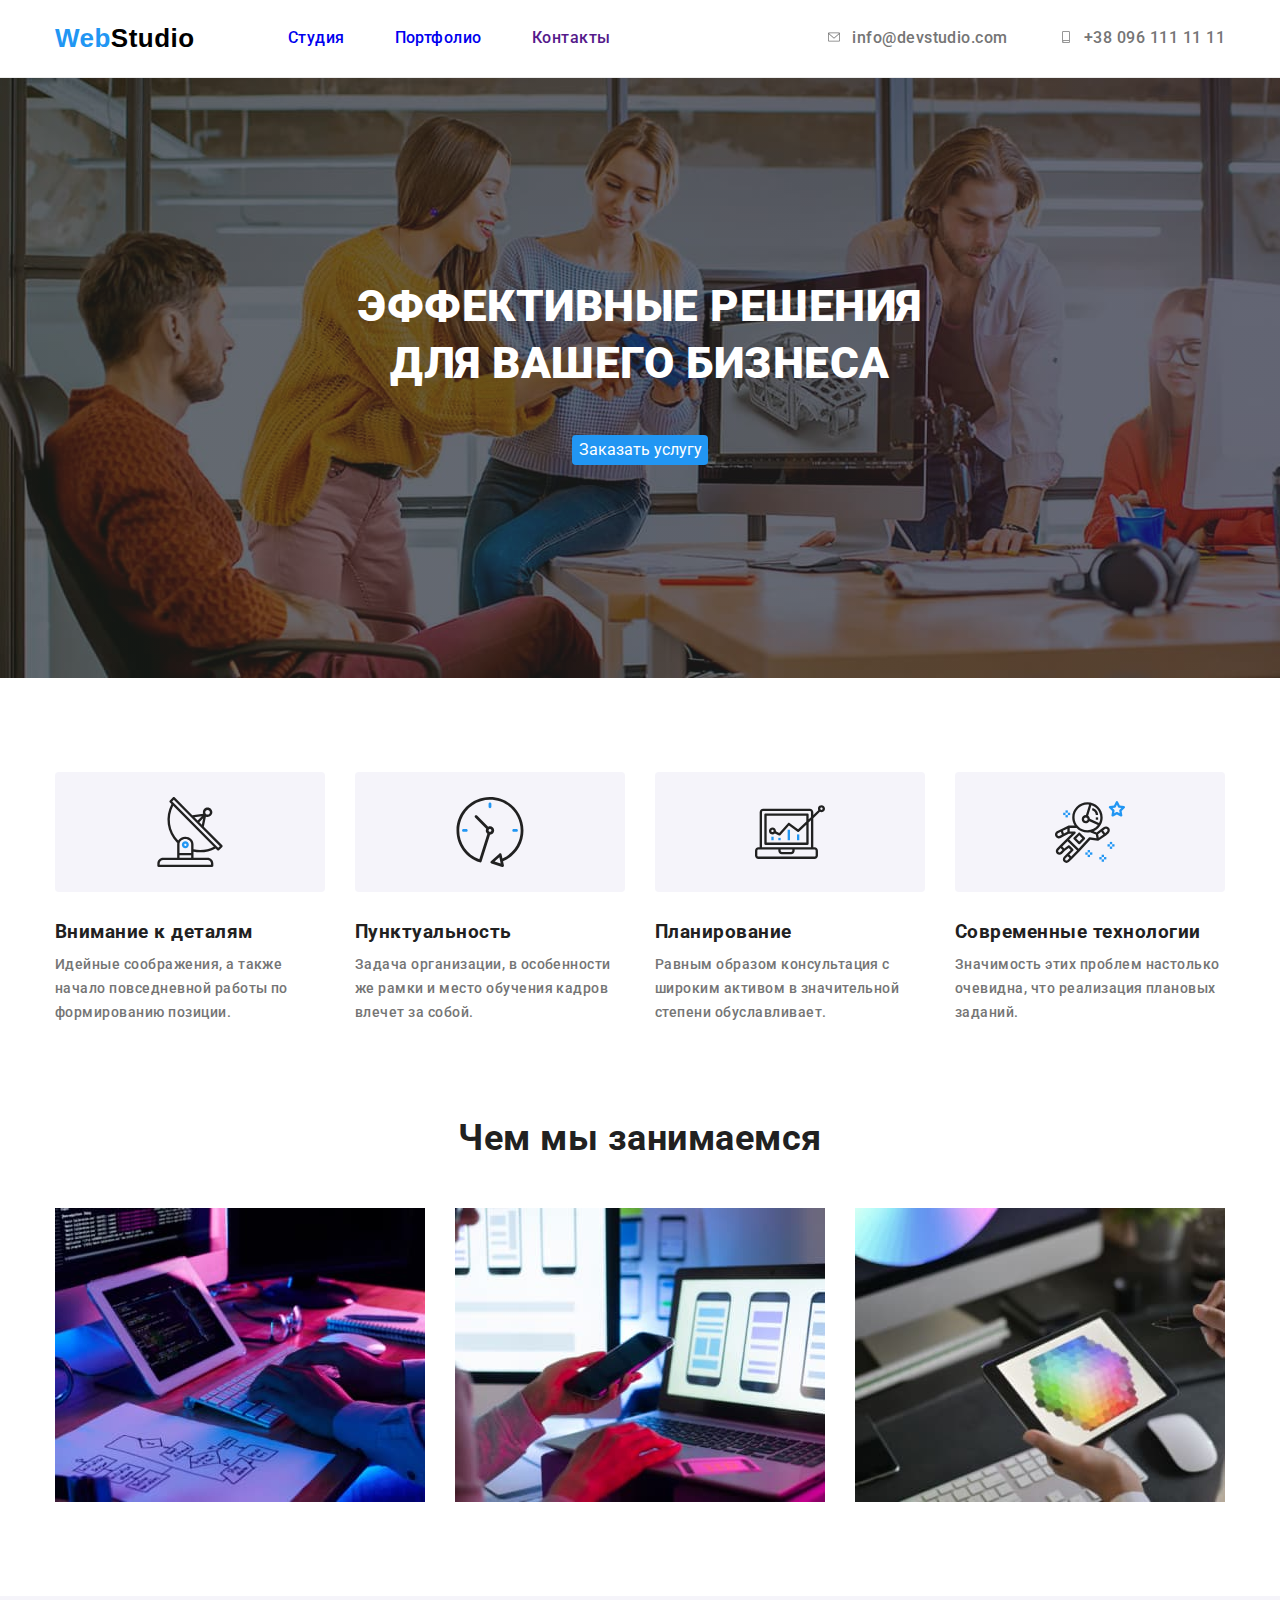
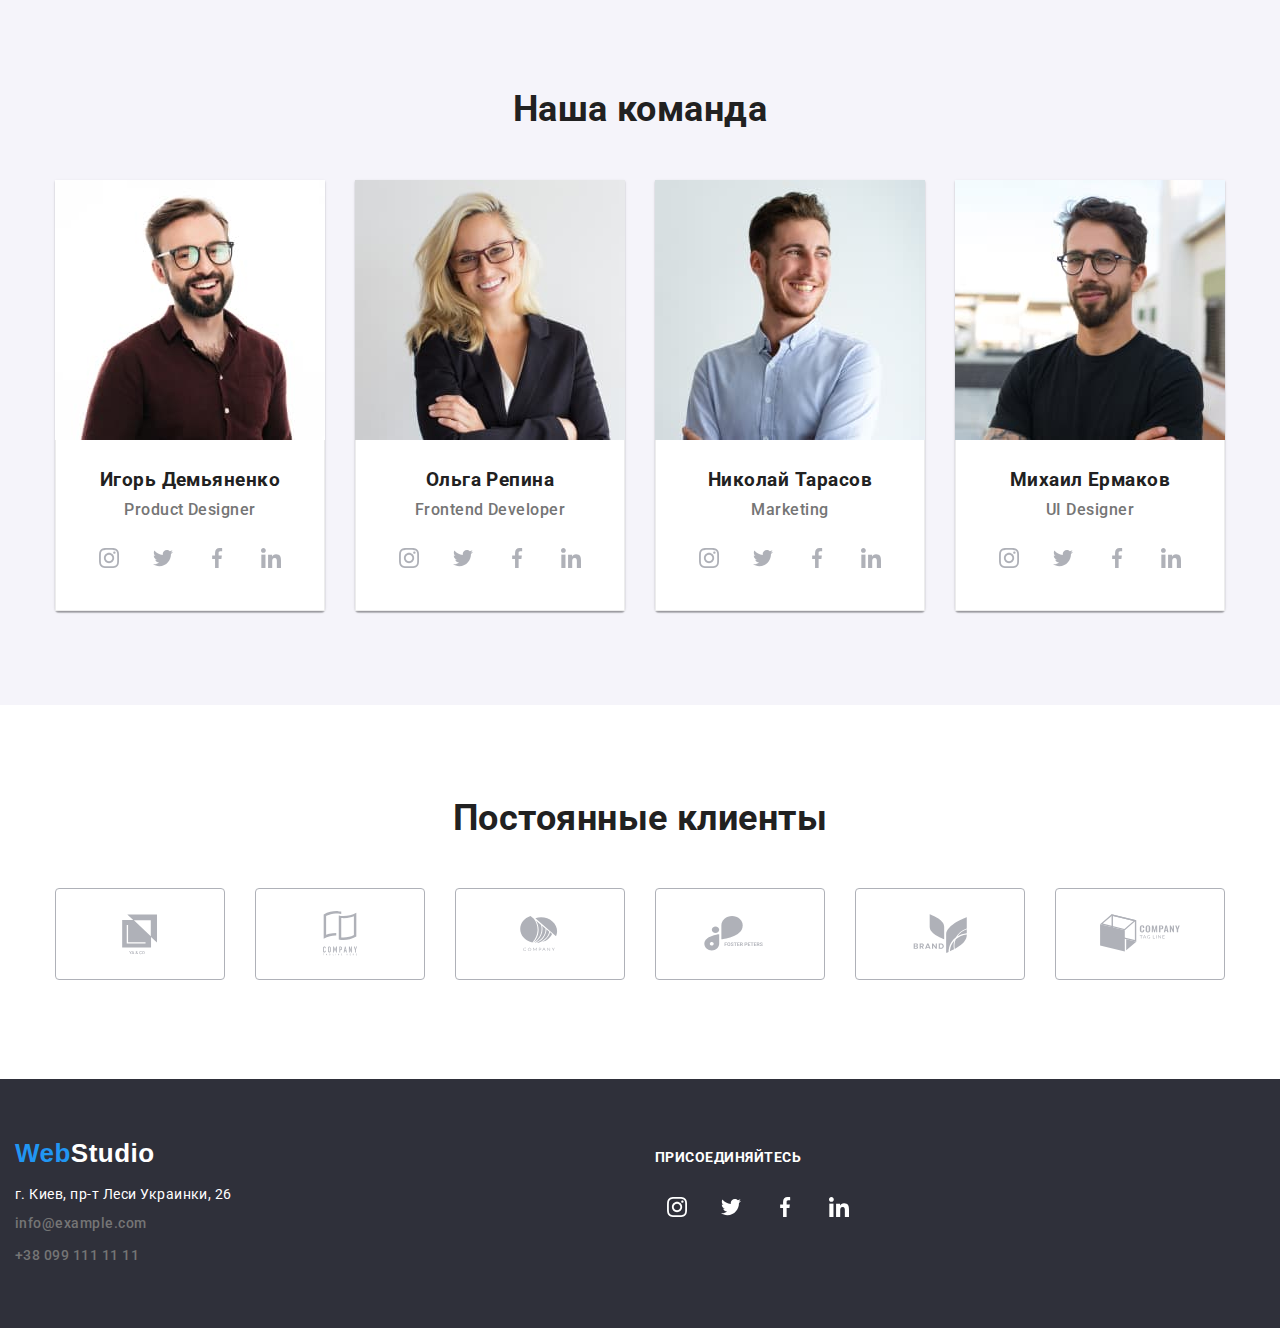
==== commit 97a08716: "Додає тіні, соцмережі, псевдоелементи" ====
--- a/index.html
+++ b/index.html
@@ -29,8 +29,13 @@
                     </nav>
                 
                         <ul class="list contacts">
-                            <li class="a-item envelope"><a href="info@devstudio.com" class="link auth-nav">info@devstudio.com</a></li>
-                            <li class="a-item smartphone"><a href="+380961111111" class="link auth-nav">+38 096 111 11 11</a></li>
+                            <li class="a-item envelope"><a href="info@devstudio.com" class="link auth-nav"> 
+                                 <svg class="icon-envelope">
+                                     <use href="./images/symbol-defs.svg#icon-envelope"></use>
+                                 </svg>info@devstudio.com</a></li>
+                            <li class="a-item smartphone"><a href="+380961111111" class="link auth-nav"> <svg class="icon-envelope">
+                                <use href="./images/symbol-defs.svg#icon-smartphone"></use>
+                            </svg>+38 096 111 11 11</a></li>
                         </ul>
             </div>
         </header>
@@ -202,83 +207,91 @@
                             <img src="./images/mihael.jpg" alt="Михаил Ермаков" width="270" height="260" />
                                 <div class="box">
                                     <h3 class="title pip"> Михаил Ермаков </h3>
-                                    <p class="text position">UI Designer</p>
-                                    <ul class="list social-list">
-
-                                        <li class="soc-item"><a href="" class="link social-nav">
-                                           <svg class="icon-soc">
-                                               <use href="./images/symbol-defs.svg#icon-instagram"></use>
-                                           </svg></a>
-                                        </li>
-
-                                        <li class="soc-item"> <a href="" class="link social-nav">
-                                           <svg class="icon-soc">
-                                               <use href="./images/symbol-defs.svg#icon-twitter"></use>
-                                           </svg>
-                                       </a>
-                                        </li>
-                                        <li class="soc-item"><a href="" class="link social-nav">
-                                           <svg class="icon-soc">
-                                               <use href="./images/symbol-defs.svg#icon-facebook"></use>
-                                           </svg>
-                                       </a>
-                                        </li>
-                                        <li class="soc-item"> <a href="" class="link social-nav">
-                                           <svg class="icon-soc">
-                                               <use href="./images/symbol-defs.svg#icon-linkedin"></use>
-                                           </svg>
-                                       </a>
-                                        </li>
-                                   </ul>
+                                        <p class="text position">UI Designer</p>
+                                            <ul class="list social-list">
+
+                                                    <li class="soc-item"><a href="" class="link social-nav">
+                                                    <svg class="icon-soc">
+                                                        <use href="./images/symbol-defs.svg#icon-instagram"></use>
+                                                    </svg>
+                                                </a>
+                                                    </li>
+
+                                                    <li class="soc-item"> <a href="" class="link social-nav">
+                                                    <svg class="icon-soc">
+                                                        <use href="./images/symbol-defs.svg#icon-twitter"></use>
+                                                    </svg>
+                                                </a>
+                                                    </li>
+                                                    <li class="soc-item"><a href="" class="link social-nav">
+                                                    <svg class="icon-soc">
+                                                        <use href="./images/symbol-defs.svg#icon-facebook"></use>
+                                                    </svg>
+                                                </a>
+                                                    </li>
+                                                    <li class="soc-item"> <a href="" class="link social-nav">
+                                                    <svg class="icon-soc">
+                                                        <use href="./images/symbol-defs.svg#icon-linkedin"></use>
+                                                    </svg>
+                                                </a>
+                                                    </li>
+                                            </ul>
                                 </div>
                         </li>
                     </ul>
                </div> 
         </section>
-        <section class="vip">
-            <div class="container">
-                <h2 class="title clients">Постоянные клиенты</h2> 
-                <ul class="list regular-list">
-                    <li class="r-item"><a href="" class="link partner-nav">
-                        <svg class="link-icon">
-                            <use href="./images/symbol-defs.svg#icon-firstclient"></use>
-                        </svg>
-                    </a></li>
-                    <li class="r-item"><a href="" class="link partner-nav">
-                        <svg class="link-icon">
-                            <use href="./images/symbol-defs.svg#icon-secondclient"></use>
-                        </svg>
-                    </a></li>
-                    <li class="r-item"><a href="" class="link partner-nav">
-                        <svg class="link-icon">
-                            <use href="./images/symbol-defs.svg#icon-thurdclient"></use>
-                        </svg>
-                    </a></li>
-                    <li class="r-item"><a href="" class="link partner-nav">
-                        <svg class="link-icon">
-                            <use href="./images/symbol-defs.svg#icon-fourthclient"></use>
-                        </svg>
-                    </a></li>
-                    <li class="r-item"><a href="" class="link partner-nav">
-                        <svg class="link-icon">
-                            <use href="./images/symbol-defs.svg#icon-fifthclient"></use>
-                        </svg>
-                    </a></li>
-                    <li class="r-item"><a href="" class="link partner-nav">
-                        <svg class="link-icon">
-                            <use href="./images/symbol-defs.svg#icon-sixthclient"></use>
-                        </svg>
-                    </a></li>
-
-                </ul>
-            </div>
-        </section>
+            <section class="vip">
+                <div class="container">
+                    <h2 class="title clients">Постоянные клиенты</h2> 
+                        <ul class="list regular-list">
+
+                            <li class="r-item"><a href="" class="link partner-nav">
+                                <svg class="link-icon">
+                                    <use href="./images/symbol-defs.svg#icon-firstclient"></use>
+                                </svg>
+                                     </a>
+                            </li>
+                            <li class="r-item"><a href="" class="link partner-nav">
+                                <svg class="link-icon">
+                                    <use href="./images/symbol-defs.svg#icon-secondclient"></use>
+                                </svg>
+                                    </a>
+                            </li>
+                            <li class="r-item"><a href="" class="link partner-nav">
+                                <svg class="link-icon">
+                                    <use href="./images/symbol-defs.svg#icon-thurdclient"></use>
+                                </svg>
+                                    </a>
+                            </li>
+                            <li class="r-item"><a href="" class="link partner-nav">
+                                <svg class="link-icon">
+                                    <use href="./images/symbol-defs.svg#icon-fourthclient"></use>
+                                </svg>
+                                    </a>
+                            </li>
+                            <li class="r-item"><a href="" class="link partner-nav">
+                                <svg class="link-icon">
+                                    <use href="./images/symbol-defs.svg#icon-fifthclient"></use>
+                                </svg>
+                                    </a>
+                                </li>
+                            <li class="r-item"><a href="" class="link partner-nav">
+                                <svg class="link-icon">
+                                    <use href="./images/symbol-defs.svg#icon-sixthclient"></use>
+                                </svg>
+                                   </a>
+                            </li>
+
+                         </ul>
+                </div>
+            </section>
 
 
     </main>
     <!--Підвал сторінки-->
-    <footer class="footer">
-        <div class="container">
+    <footer class="footer join">
+        <div class="container colone">
             <a href="./index.html" class="logo down-logo">Web<span class="logo-footer">Studio</span></a>
     
             <address class="address-list">
@@ -290,6 +303,37 @@
             </ul>
     
         </div>
+        <div class="container coltwo">
+                <p class="text to-us">присоединяйтесь</p> 
+                    <ul class="list us-list">
+
+                        <li class="us-item"><a href="" class="link us-nav">
+                        <svg class="icon-us">
+                            <use href="./images/symbol-defs.svg#icon-instagram"></use>
+                        </svg>
+                    </a>
+                        </li>
+
+                        <li class="us-item"> <a href="" class="link social-nav">
+                        <svg class="icon-us">
+                            <use href="./images/symbol-defs.svg#icon-twitter"></use>
+                        </svg>
+                    </a>
+                        </li>
+                        <li class="us-item"><a href="" class="link social-nav">
+                        <svg class="icon-us">
+                            <use href="./images/symbol-defs.svg#icon-facebook"></use>
+                        </svg>
+                    </a>
+                        </li>
+                        <li class="us-item"> <a href="" class="link social-nav">
+                        <svg class="icon-us">
+                            <use href="./images/symbol-defs.svg#icon-linkedin"></use>
+                        </svg>
+                    </a>
+                        </li>
+                </ul>
+
     </footer>
 </body>
 
--- a/css/styles.css
+++ b/css/styles.css
@@ -111,34 +111,36 @@
 .contacts .a-item {
   display: block;
 }
-.envelope::before{
+
+.icon-envelope{
   display: inline-block;
   content: "";
   width: 16px;
   height: 12px;
   margin-right: 10px;
-  background-image: url(../images/envelope.svg);
-  background-size: contain;
   background-repeat: no-repeat;
   background-position: center;
-}
-.envelope:hover::before{
+  fill: currentColor;
+}
+.icon-envelope:hover{
   fill: var(--accent-color);
 }
-.smartphone::before{
+
+.icon-smartphone{
   display: inline-block;
   content: "";
   width: 10px;
   height: 16px;
   margin-right: 10px;
-  background-image: url(../images/smartphone.svg); 
   background-size: contain;
   background-repeat: no-repeat;
   background-position: center;
-}
-.smartphone:hover::before{
+  fill: currentColor;
+}
+.icon-smartphone:hover{
   fill: var(--accent-color);
 }
+
 .contacts {
   margin-left: auto;
 }
@@ -157,6 +159,11 @@
 .auth-nav {
   color: var(--primery-text-color);
 }
+.a-item:hover,
+.a-item:focus{
+  fill: var(--accent-color);
+}
+
 
 /*навігація хедера*/
 
@@ -338,6 +345,8 @@
 }
 .t-item {
   width: 270px;
+  box-shadow: 0px 1px 3px rgba(0, 0, 0, 0.12), 0px 1px 1px rgba(0, 0, 0, 0.14), 0px 2px 1px rgba(0, 0, 0, 0.2);
+  border-radius: 0px 0px 4px 4px;
 }
 .t-item:not(:last-child) {
   margin-right: 30px;
@@ -383,18 +392,19 @@
 .social-nav{
   display: inline-flex;
   align-items: center;
-  color: var(--border);
+  
 }
 .soc-item{
+  display: flex;
   justify-content: center;
+  align-items: center;
+  align-content: center;
   padding: 0px;
   border:none;
   border-radius: 50%;
-  text-align: center;
   width: 44px;
   height: 44px;
-  color: var(--primery-br-color);
-   
+  color: currentColor;
 }
 .soc-item:not(:last-child){
   margin-right: 10px;
@@ -402,14 +412,13 @@
 .soc-item:hover,
 .soc-item:focus{
   background: var(--accent-color);
-  fill: var(--primery-br-color);
+  fill: #ffffff;
 }
 
 .icon-soc{
   width: 20px;
   height: 20px;
-  fill: currentColor;
-  
+  fill: var(--border-clients);
 }
 
 .icon-soc:hover,
@@ -417,32 +426,7 @@
   fill: #ffffff; 
 }
 
-/*
-.link-icon-soc{
-  width: 20px;
-  height: 20px;
-  fill: var(--primery-br-color); 
-}
-.soc-item{
-width: 44px;
-  height: 44px;
-  fill: var(--primery-br-color);
-  border: 1px solid (var(--primery-br-color));
-  border-radius: 25px;
-}
-.soc-item:not(:last-child) {
-  margin-right: 10px;
-}
-.link-icon-soc:hover,
-.link-icon-soc:focus{
- background-color: var(--accent-color); 
-}
-.social-nav{
-  width: 20px;
-  height: 20px;
-  background-color: var(--primery-br-color);
-}
-*/
+
 /*секція наша команда*/
 
 /* постійні клієнти*/
@@ -517,12 +501,12 @@
   margin-bottom: 20px;
 }
 
-
 .address-list > p {
   margin-top: 0px;
 }
 .text-address {
   margin-bottom: 9px;
+  
 }
 .address-list {
   font-style: normal;
@@ -530,6 +514,8 @@
   font-style: regular;
   font-size: 14px;
   line-height: 1.1;
+  width: 231px;
+  margin-right: 70px;
 }
 .contact-list {
   margin-top: 0px;
@@ -540,6 +526,73 @@
 .mail {
   margin-bottom: 9px;
 }
+
+.join{
+  display: flex;
+  align-items: baseline;
+  align-content: flex-start;
+}
+
+.coltwo > p{
+  margin-top: 0px;
+}
+.to-us{
+  font-weight: bold;
+  text-transform: uppercase;
+  line-height: 1.1;
+  text-decoration: none;
+  font-style: normal;
+  color: var(--primery-br-color);
+  font-size: 14px;
+  margin-bottom: 20px;
+}
+
+
+.us-list{
+  display: inline-flex;
+  justify-content: center;
+  margin: 0px;
+ 
+}
+.us-nav{
+  display: inline-flex;
+  align-items: center;
+  
+}
+.us-item{
+  display: flex;
+  justify-content: center;
+  align-items: center;
+  align-content: center;
+  padding: 0px;
+  border:none;
+  border-radius: 50%;
+  width: 44px;
+  height: 44px;
+  color: currentColor;
+  box-shadow: inset 10% #fff ; 
+}
+.us-item:not(:last-child){
+  margin-right: 10px;
+}
+.us-item:hover,
+.us-item:focus{
+  background: var(--accent-color);
+  fill: #ffffff;
+}
+
+.icon-us{
+  width: 20px;
+  height: 20px;
+  fill: #fff;
+}
+
+.icon-us:hover,
+.icon-us:focus{
+  fill: #ffffff; 
+}
+
+
 
 /*футер*/
 
@@ -577,6 +630,7 @@
 .button-item:focus {
   color: var(--primery-br-color);
   background: var(--accent-color);
+  box-shadow: 0px 3px 1px rgba(0, 0, 0, 0.1), 0px 1px 2px rgba(0, 0, 0, 0.08), 0px 2px 2px rgba(0, 0, 0, 0.12);;
 }
 
 /* проекти */
@@ -592,6 +646,9 @@
   flex-basis: calc((100% / 3) - 30px);
   margin-top: 30px;
   margin-left: 30px;
+}
+.p-item:hover{
+  box-shadow: 0px 1px 1px rgba(0, 0, 0, 0.12), 0px 4px 4px rgba(0, 0, 0, 0.06), 1px 4px 6px rgba(0, 0, 0, 0.16);
 }
 
 .pack {
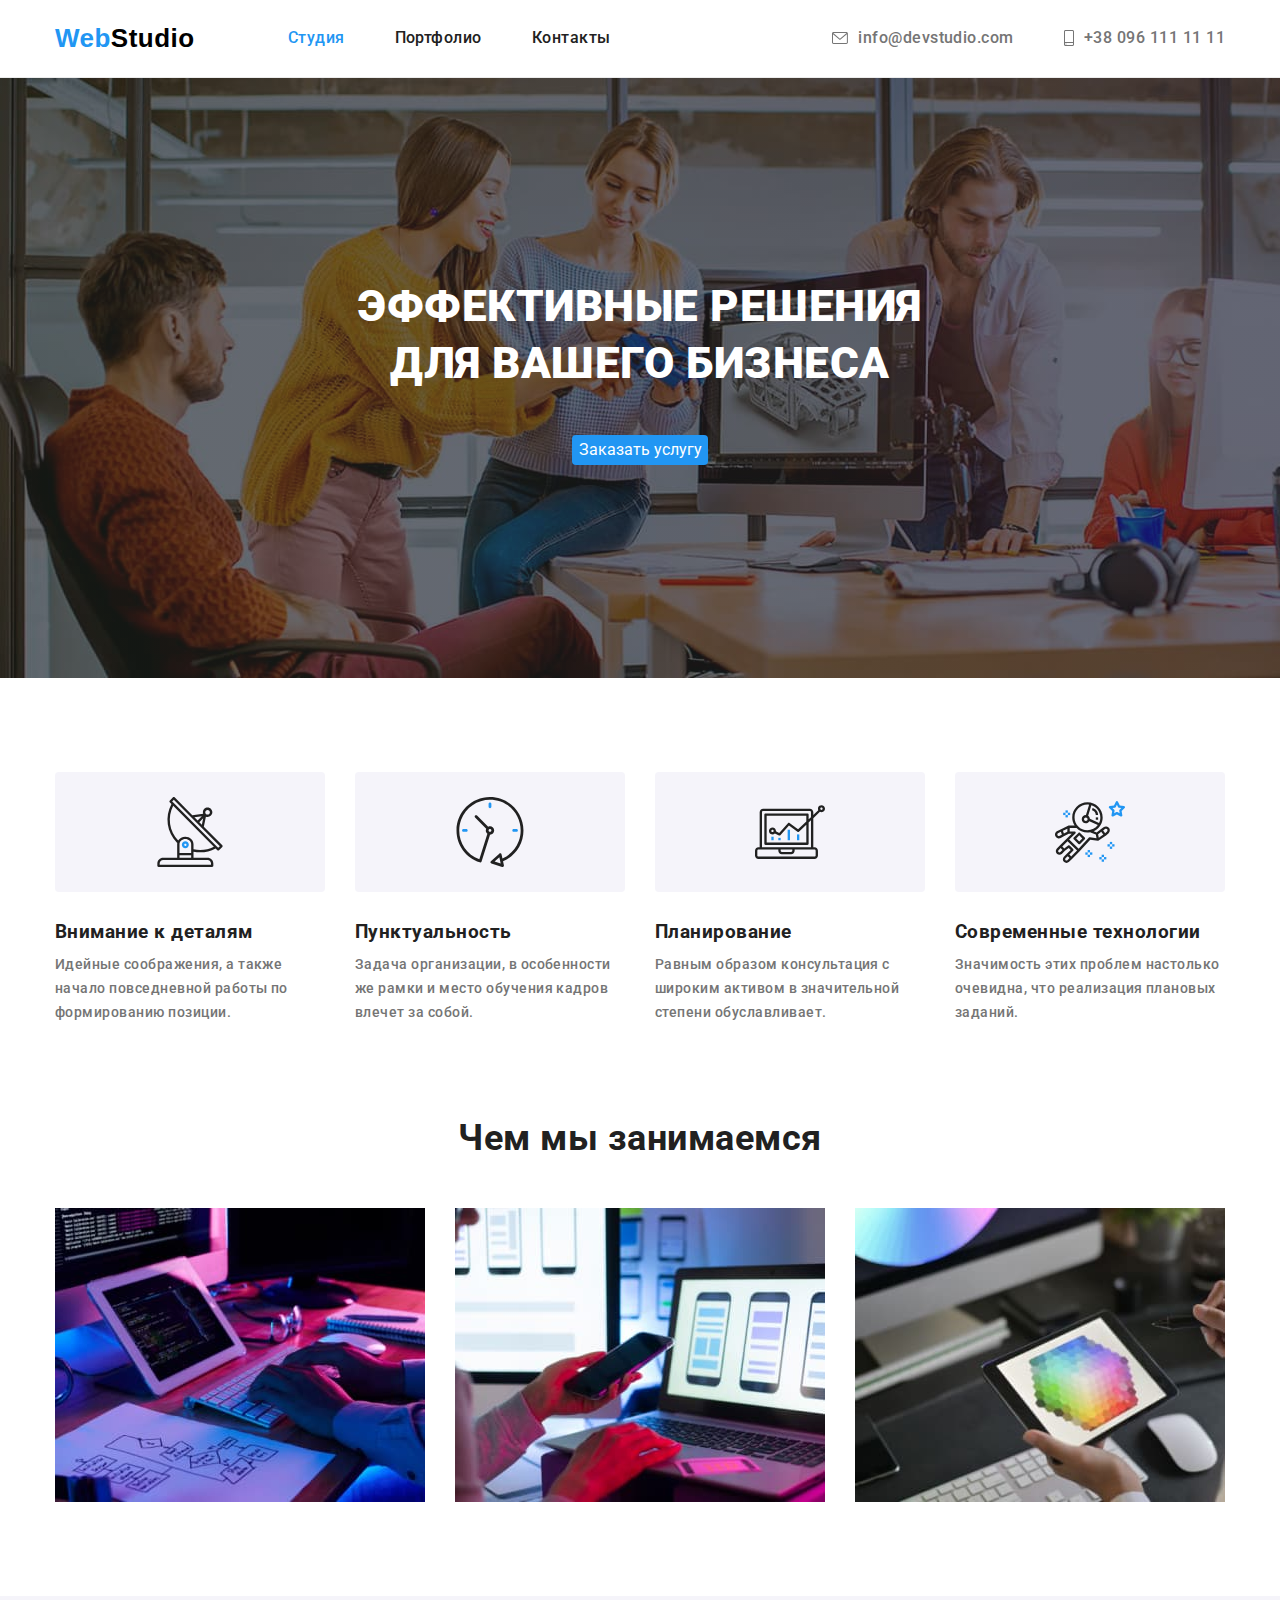
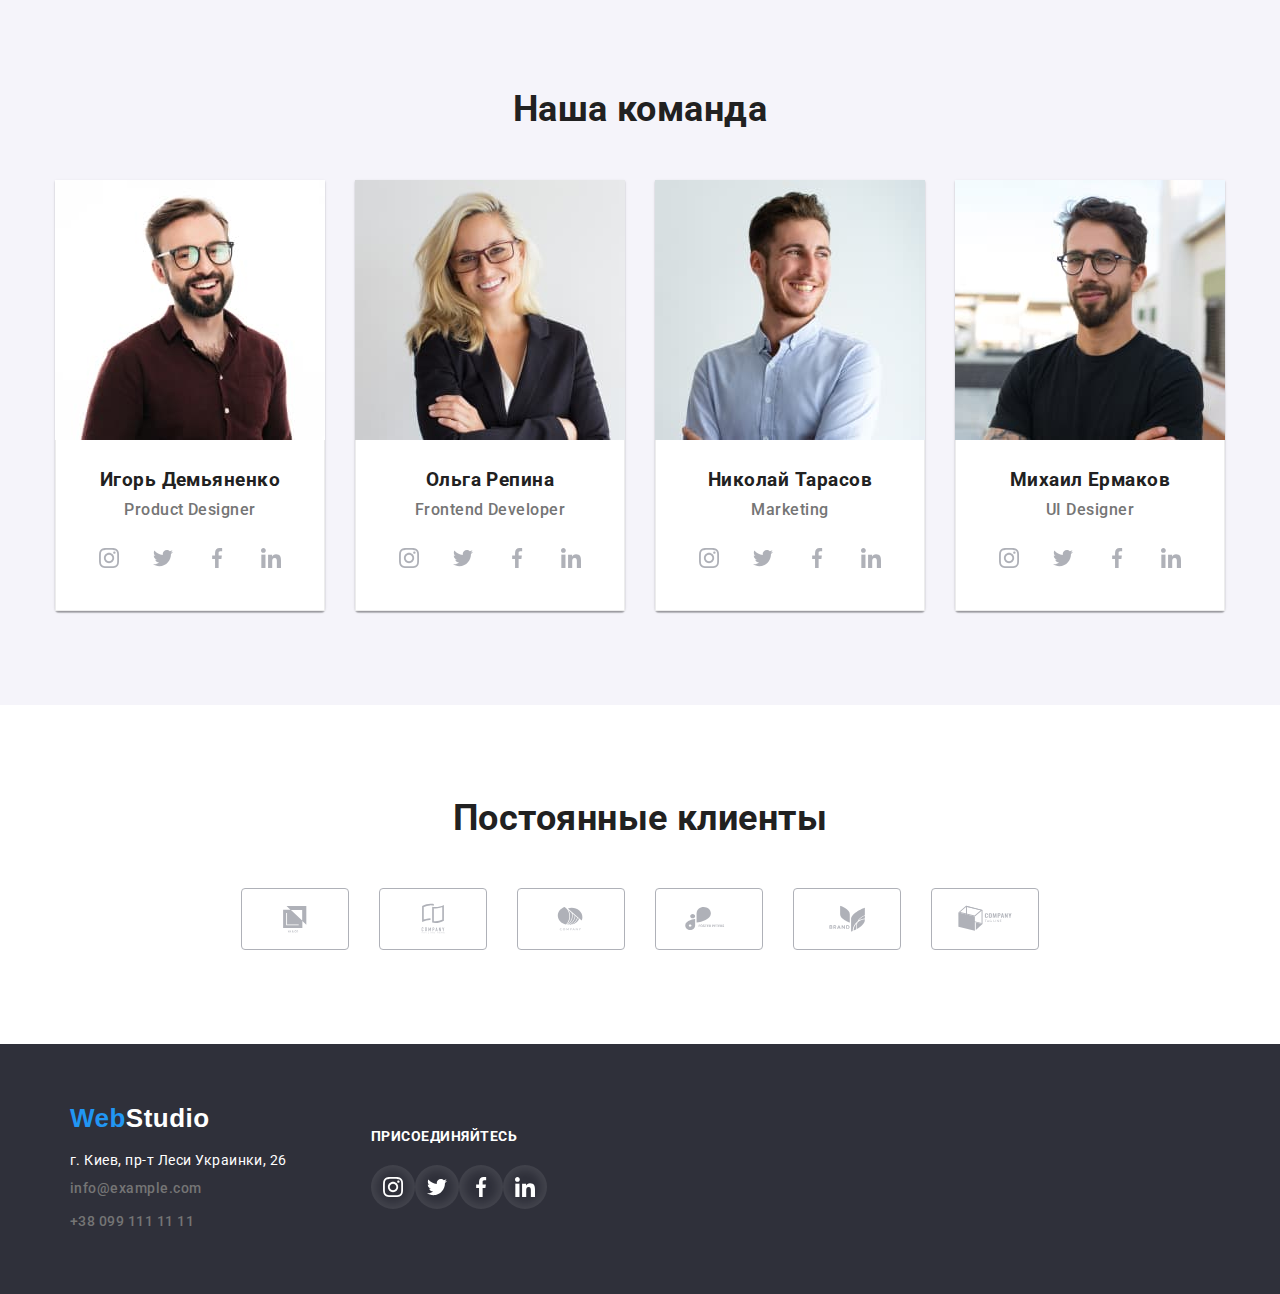
==== commit 124f916d: "Корегує хедер, іконки, футер, Портфоліо" ====
--- a/index.html
+++ b/index.html
@@ -22,19 +22,20 @@
                                 class="logo-text-second">Studio</span></a>
 
                         <ul class="list pages-nav">
-                            <li class="n-item"><a href="./index.html" class="link current">Студия</a> </li>
-                            <li class="n-item"><a href="./portfolio.html" class="link">Портфолио</a> </li>
-                            <li class="n-item"><a href="" class="link">Контакты</a> </li>
+                            <li class="n-item"><a href="./index.html" class="link current n-item-color">Студия</a> </li>
+                            <li class="n-item"><a href="./portfolio.html" class="link n-item-color">Портфолио</a> </li>
+                            <li class="n-item"><a href="" class="link n-item-color">Контакты</a> </li>
                         </ul>
                     </nav>
                 
                         <ul class="list contacts">
                             <li class="a-item envelope"><a href="info@devstudio.com" class="link auth-nav"> 
-                                 <svg class="icon-envelope">
-                                     <use href="./images/symbol-defs.svg#icon-envelope"></use>
+                                 <svg class="icon-envelope-h" width="16" height="12" viewBox="0 0 43 32">
+                                     <use href="./images/symbol-defs.svg#icon-enveloperight"></use>
                                  </svg>info@devstudio.com</a></li>
-                            <li class="a-item smartphone"><a href="+380961111111" class="link auth-nav"> <svg class="icon-envelope">
-                                <use href="./images/symbol-defs.svg#icon-smartphone"></use>
+                            <li class="a-item smartphone"><a href="+380961111111" class="link auth-nav">
+                                <svg class="icon-smartphone-h" width="10" height="16" viewBox="0 0 20 32">
+                                     <use href="./images/symbol-defs.svg#icon-smartphoneright"></use>
                             </svg>+38 096 111 11 11</a></li>
                         </ul>
             </div>
@@ -247,37 +248,37 @@
                         <ul class="list regular-list">
 
                             <li class="r-item"><a href="" class="link partner-nav">
-                                <svg class="link-icon">
+                                <svg class="firm-icon">
                                     <use href="./images/symbol-defs.svg#icon-firstclient"></use>
                                 </svg>
                                      </a>
                             </li>
                             <li class="r-item"><a href="" class="link partner-nav">
-                                <svg class="link-icon">
+                                <svg class="firm-icon">
                                     <use href="./images/symbol-defs.svg#icon-secondclient"></use>
                                 </svg>
                                     </a>
                             </li>
                             <li class="r-item"><a href="" class="link partner-nav">
-                                <svg class="link-icon">
+                                <svg class="firm-icon">
                                     <use href="./images/symbol-defs.svg#icon-thurdclient"></use>
                                 </svg>
                                     </a>
                             </li>
                             <li class="r-item"><a href="" class="link partner-nav">
-                                <svg class="link-icon">
+                                <svg class="firm-icon">
                                     <use href="./images/symbol-defs.svg#icon-fourthclient"></use>
                                 </svg>
                                     </a>
                             </li>
                             <li class="r-item"><a href="" class="link partner-nav">
-                                <svg class="link-icon">
+                                <svg class="firm-icon">
                                     <use href="./images/symbol-defs.svg#icon-fifthclient"></use>
                                 </svg>
                                     </a>
                                 </li>
                             <li class="r-item"><a href="" class="link partner-nav">
-                                <svg class="link-icon">
+                                <svg class="firm-icon">
                                     <use href="./images/symbol-defs.svg#icon-sixthclient"></use>
                                 </svg>
                                    </a>
@@ -290,50 +291,51 @@
 
     </main>
     <!--Підвал сторінки-->
-    <footer class="footer join">
-        <div class="container colone">
-            <a href="./index.html" class="logo down-logo">Web<span class="logo-footer">Studio</span></a>
-    
-            <address class="address-list">
-                <p class="text-address">г. Киев, пр-т Леси Украинки, 26</p>
-            </address>
-            <ul class="list contact-list">
-                <li class="mail"><a href="info@example.com" class="link auth-nav"> info@example.com</a> </li>
-                <li><a href="+380991111111" class="link auth-nav"> +38 099 111 11 11</a> </li>
-            </ul>
-    
+    <footer class="footer">
+        <div class="container join">
+            <div class="container colone">
+                <a href="./index.html" class="logo down-logo">Web<span class="logo-footer">Studio</span></a>
+        
+                <address class="address-list">
+                    <p class="text-address">г. Киев, пр-т Леси Украинки, 26</p>
+                </address>
+                <ul class="list contact-list">
+                    <li class="mail"><a href="info@example.com" class="link auth-nav"> info@example.com</a> </li>
+                    <li><a href="+380991111111" class="link auth-nav"> +38 099 111 11 11</a> </li>
+                </ul>
+        
+            </div>
+            <div class="container coltwo">
+                    <p class="text to-us">присоединяйтесь</p> 
+                        <ul class="list us-list">
+
+                            <li class="us-item"><a href="" class="link us-nav">
+                            <svg class="icon-us">
+                                <use href="./images/symbol-defs.svg#icon-instagram"></use>
+                            </svg>
+                        </a>
+                            </li>
+
+                            <li class="us-item"> <a href="" class="link us-nav">
+                            <svg class="icon-us">
+                                <use href="./images/symbol-defs.svg#icon-twitter"></use>
+                            </svg>
+                        </a>
+                            </li>
+                            <li class="us-item"><a href="" class="link us-nav">
+                            <svg class="icon-us">
+                                <use href="./images/symbol-defs.svg#icon-facebook"></use>
+                            </svg>
+                        </a>
+                            </li>
+                            <li class="us-item"> <a href="" class="link us-nav">
+                            <svg class="icon-us">
+                                <use href="./images/symbol-defs.svg#icon-linkedin"></use>
+                            </svg>
+                        </a>
+                            </li>
+                    </ul>
         </div>
-        <div class="container coltwo">
-                <p class="text to-us">присоединяйтесь</p> 
-                    <ul class="list us-list">
-
-                        <li class="us-item"><a href="" class="link us-nav">
-                        <svg class="icon-us">
-                            <use href="./images/symbol-defs.svg#icon-instagram"></use>
-                        </svg>
-                    </a>
-                        </li>
-
-                        <li class="us-item"> <a href="" class="link social-nav">
-                        <svg class="icon-us">
-                            <use href="./images/symbol-defs.svg#icon-twitter"></use>
-                        </svg>
-                    </a>
-                        </li>
-                        <li class="us-item"><a href="" class="link social-nav">
-                        <svg class="icon-us">
-                            <use href="./images/symbol-defs.svg#icon-facebook"></use>
-                        </svg>
-                    </a>
-                        </li>
-                        <li class="us-item"> <a href="" class="link social-nav">
-                        <svg class="icon-us">
-                            <use href="./images/symbol-defs.svg#icon-linkedin"></use>
-                        </svg>
-                    </a>
-                        </li>
-                </ul>
-
     </footer>
 </body>
 
--- a/css/styles.css
+++ b/css/styles.css
@@ -111,8 +111,11 @@
 .contacts .a-item {
   display: block;
 }
-
-.icon-envelope{
+.n-item-color{
+  color: var(--title-text-color);
+}
+
+.icon-envelope-h{
   display: inline-block;
   content: "";
   width: 16px;
@@ -122,11 +125,11 @@
   background-position: center;
   fill: currentColor;
 }
-.icon-envelope:hover{
+.icon-envelope-h:hover{
   fill: var(--accent-color);
 }
 
-.icon-smartphone{
+.icon-smartphone-h{
   display: inline-block;
   content: "";
   width: 10px;
@@ -137,7 +140,7 @@
   background-position: center;
   fill: currentColor;
 }
-.icon-smartphone:hover{
+.icon-smartphone-h:hover{
   fill: var(--accent-color);
 }
 
@@ -146,22 +149,24 @@
 }
 
 .list.link {
-  color: var(--link-color);
+  color: var(--primery-text-color);
   font-family: "Roboto", sans-serif;
   font-weight: 500;
   font-size: 14px;
   line-height: 1.1;
 }
 .link:hover,
-.link:focus {
+.link:focus,
+.link.current{
   color: var(--accent-color);
+}
+.link.n-item-color,
+.link.auth-nav{
+ display: flex;
+ align-items: center;
 }
 .auth-nav {
   color: var(--primery-text-color);
-}
-.a-item:hover,
-.a-item:focus{
-  fill: var(--accent-color);
 }
 
 
@@ -384,46 +389,34 @@
   box-shadow: var(--box-shadow-team);
 }
 .social-list{
-  display: inline-flex;
+  display: flex;
   justify-content: center;
   margin: 0px;
- 
 }
 .social-nav{
-  display: inline-flex;
-  align-items: center;
-  
-}
-.soc-item{
   display: flex;
   justify-content: center;
   align-items: center;
-  align-content: center;
-  padding: 0px;
   border:none;
   border-radius: 50%;
   width: 44px;
   height: 44px;
-  color: currentColor;
-}
+  fill: var(--border-clients);
+  
+}
+.social-nav:hover,
+.social-nav:focus{
+  fill: #ffffff;
+  background: var(--accent-color);
+}
+
 .soc-item:not(:last-child){
   margin-right: 10px;
-}
-.soc-item:hover,
-.soc-item:focus{
-  background: var(--accent-color);
-  fill: #ffffff;
 }
 
 .icon-soc{
   width: 20px;
   height: 20px;
-  fill: var(--border-clients);
-}
-
-.icon-soc:hover,
-.icon-soc:focus{
-  fill: #ffffff; 
 }
 
 
@@ -447,13 +440,16 @@
   margin-bottom: 50px;
 }
 .regular-list {
-  display: inline-flex;
+  display: flex;
   justify-content: center;
 }
 
-.link-icon{
-  width: 170px;
-  height: 92px;
+.partner-nav{
+  display: flex;
+  justify-content: center;
+  align-items: center;
+  max-width: 170px;
+  max-height: 92px;
   fill: var(--border-clients);
   border: 1px solid var(--border-clients);
   border-radius: 4px;
@@ -462,12 +458,16 @@
   margin-right: 30px;
 }
   
-.link-icon:hover,
-.link-icon:focus {
+.partner-nav:hover,
+.partner-nav:focus {
   fill: var(--accent-color);
-}
-
-
+  border: 1px solid var(--accent-color);
+}
+
+.firm-icon{
+  width: 106px;
+  height: 60px;
+}
 
 
 /* постійні клієнти*/
@@ -529,10 +529,15 @@
 
 .join{
   display: flex;
-  align-items: baseline;
-  align-content: flex-start;
-}
-
+  align-items: center;
+
+}
+.colone{
+  width: 231px;
+}
+.coltwo{
+  margin-left: 70px;
+}
 .coltwo > p{
   margin-top: 0px;
 }
@@ -549,36 +554,31 @@
 
 
 .us-list{
-  display: inline-flex;
-  justify-content: center;
+  display: flex;
+  justify-content: flex-start;
   margin: 0px;
  
 }
 .us-nav{
-  display: inline-flex;
-  align-items: center;
-  
-}
-.us-item{
   display: flex;
   justify-content: center;
   align-items: center;
-  align-content: center;
-  padding: 0px;
   border:none;
   border-radius: 50%;
   width: 44px;
   height: 44px;
-  color: currentColor;
-  box-shadow: inset 10% #fff ; 
-}
-.us-item:not(:last-child){
+  fill: #fff;
+  box-shadow: inset 0 0 10px 5px rgba(255, 255, 255, 0.1);
+ 
+}
+ 
+.us-nav:not(:last-child){
   margin-right: 10px;
 }
-.us-item:hover,
-.us-item:focus{
+.us-nav:hover,
+.us-nsv:focus{
   background: var(--accent-color);
-  fill: #ffffff;
+  
 }
 
 .icon-us{
@@ -586,13 +586,6 @@
   height: 20px;
   fill: #fff;
 }
-
-.icon-us:hover,
-.icon-us:focus{
-  fill: #ffffff; 
-}
-
-
 
 /*футер*/
 
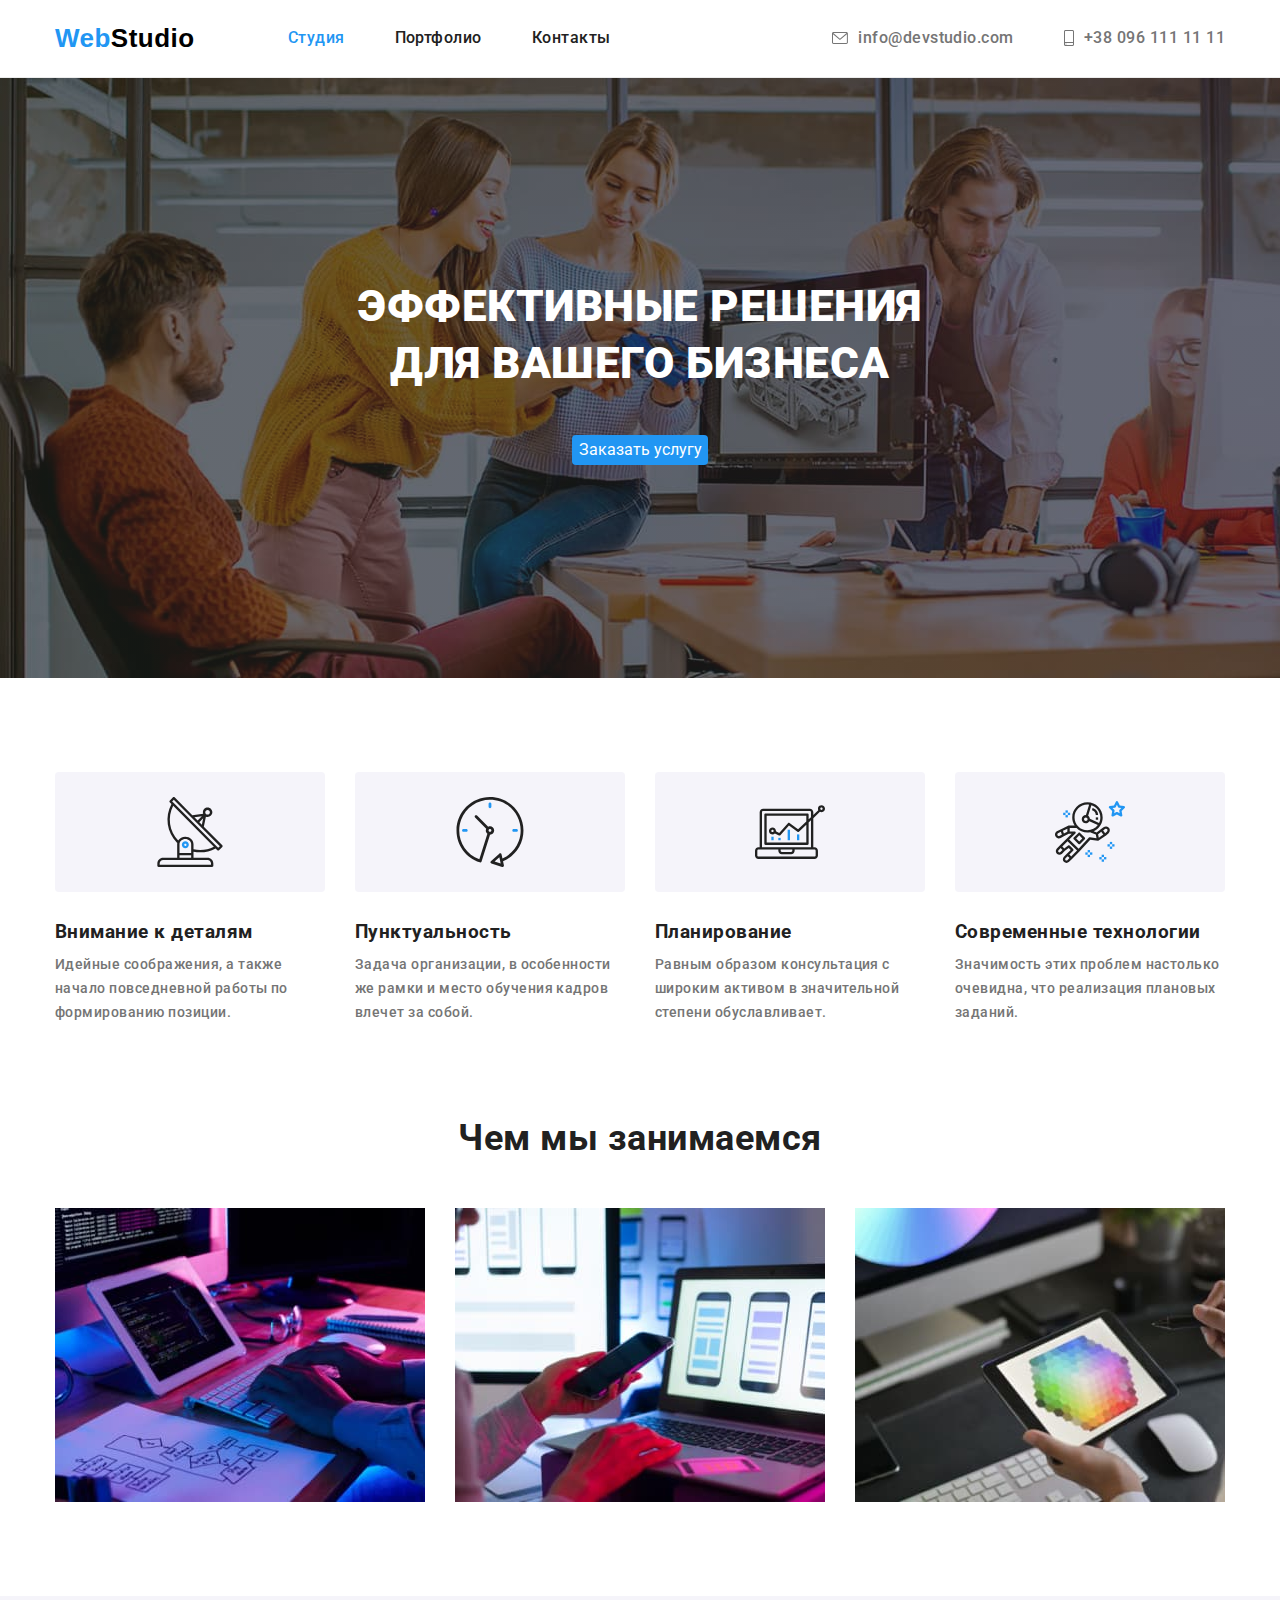
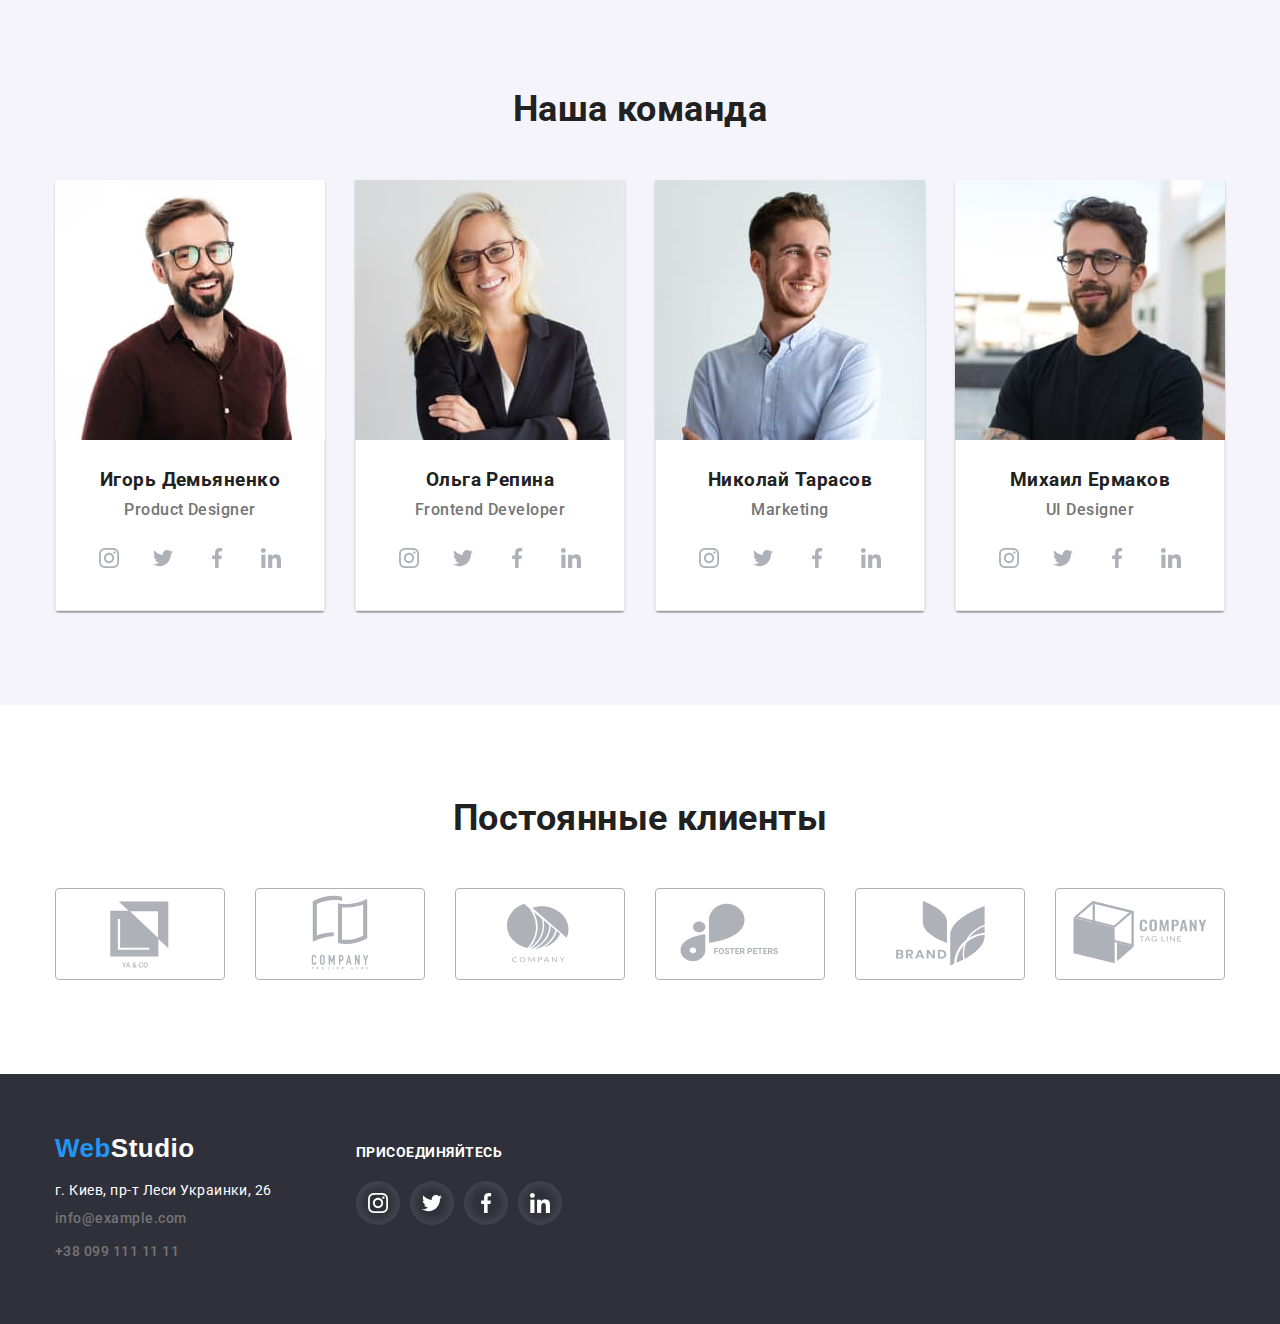
==== commit fec96d67: "Редагує розмір іконок клієнтів, розміщення контейнерів у футері, ховер карток на Портфоліо" ====
--- a/index.html
+++ b/index.html
@@ -293,7 +293,7 @@
     <!--Підвал сторінки-->
     <footer class="footer">
         <div class="container join">
-            <div class="container colone">
+            <div class="colone">
                 <a href="./index.html" class="logo down-logo">Web<span class="logo-footer">Studio</span></a>
         
                 <address class="address-list">
@@ -305,7 +305,7 @@
                 </ul>
         
             </div>
-            <div class="container coltwo">
+            <div class="coltwo">
                     <p class="text to-us">присоединяйтесь</p> 
                         <ul class="list us-list">
 
--- a/css/styles.css
+++ b/css/styles.css
@@ -448,8 +448,8 @@
   display: flex;
   justify-content: center;
   align-items: center;
-  max-width: 170px;
-  max-height: 92px;
+  width: 170px;
+  height: 92px;
   fill: var(--border-clients);
   border: 1px solid var(--border-clients);
   border-radius: 4px;
@@ -464,10 +464,6 @@
   border: 1px solid var(--accent-color);
 }
 
-.firm-icon{
-  width: 106px;
-  height: 60px;
-}
 
 
 /* постійні клієнти*/
@@ -529,15 +525,16 @@
 
 .join{
   display: flex;
-  align-items: center;
-
-}
+  align-items: baseline;
+}
+
 .colone{
   width: 231px;
 }
 .coltwo{
   margin-left: 70px;
 }
+
 .coltwo > p{
   margin-top: 0px;
 }
@@ -572,13 +569,13 @@
  
 }
  
-.us-nav:not(:last-child){
+.us-item:not(:last-child){
   margin-right: 10px;
 }
+
 .us-nav:hover,
 .us-nsv:focus{
   background: var(--accent-color);
-  
 }
 
 .icon-us{
@@ -640,7 +637,11 @@
   margin-top: 30px;
   margin-left: 30px;
 }
-.p-item:hover{
+.project-card{
+  display: block;
+  
+}
+.project-card:hover{
   box-shadow: 0px 1px 1px rgba(0, 0, 0, 0.12), 0px 4px 4px rgba(0, 0, 0, 0.06), 1px 4px 6px rgba(0, 0, 0, 0.16);
 }
 
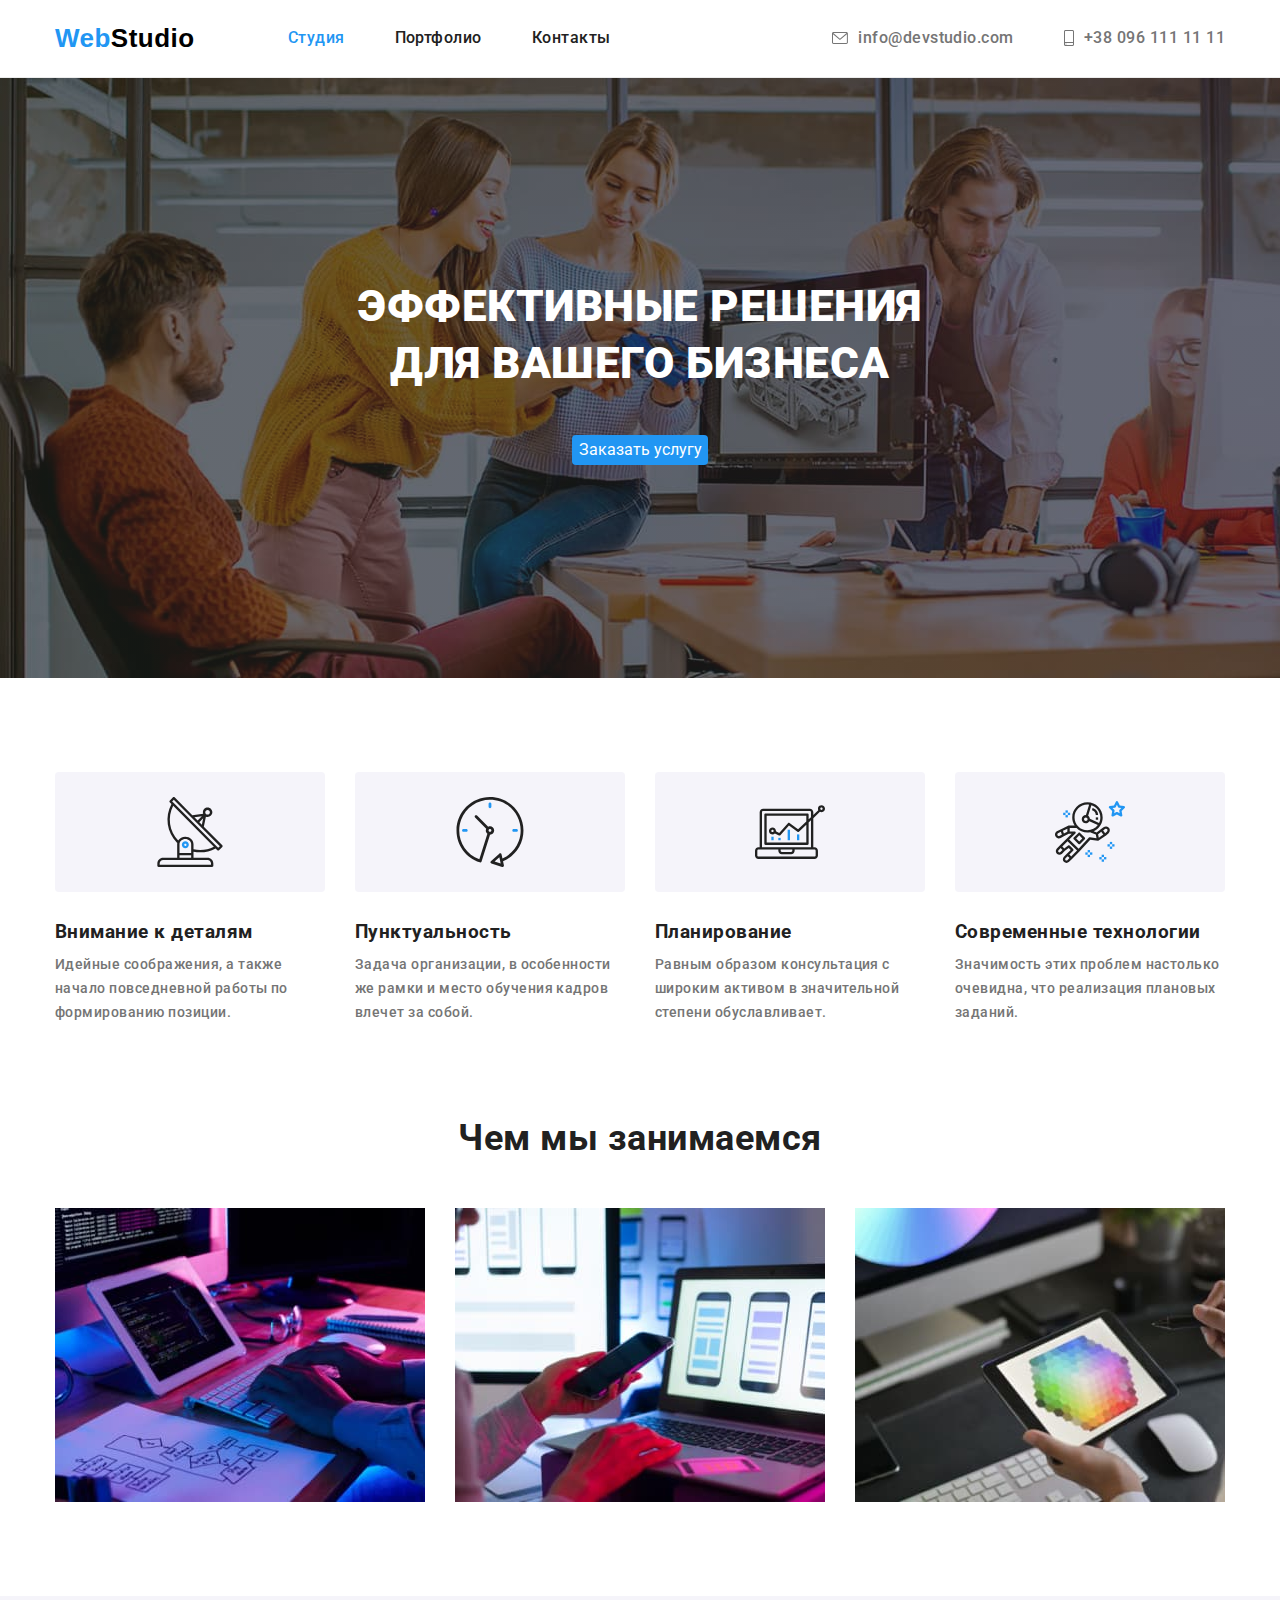
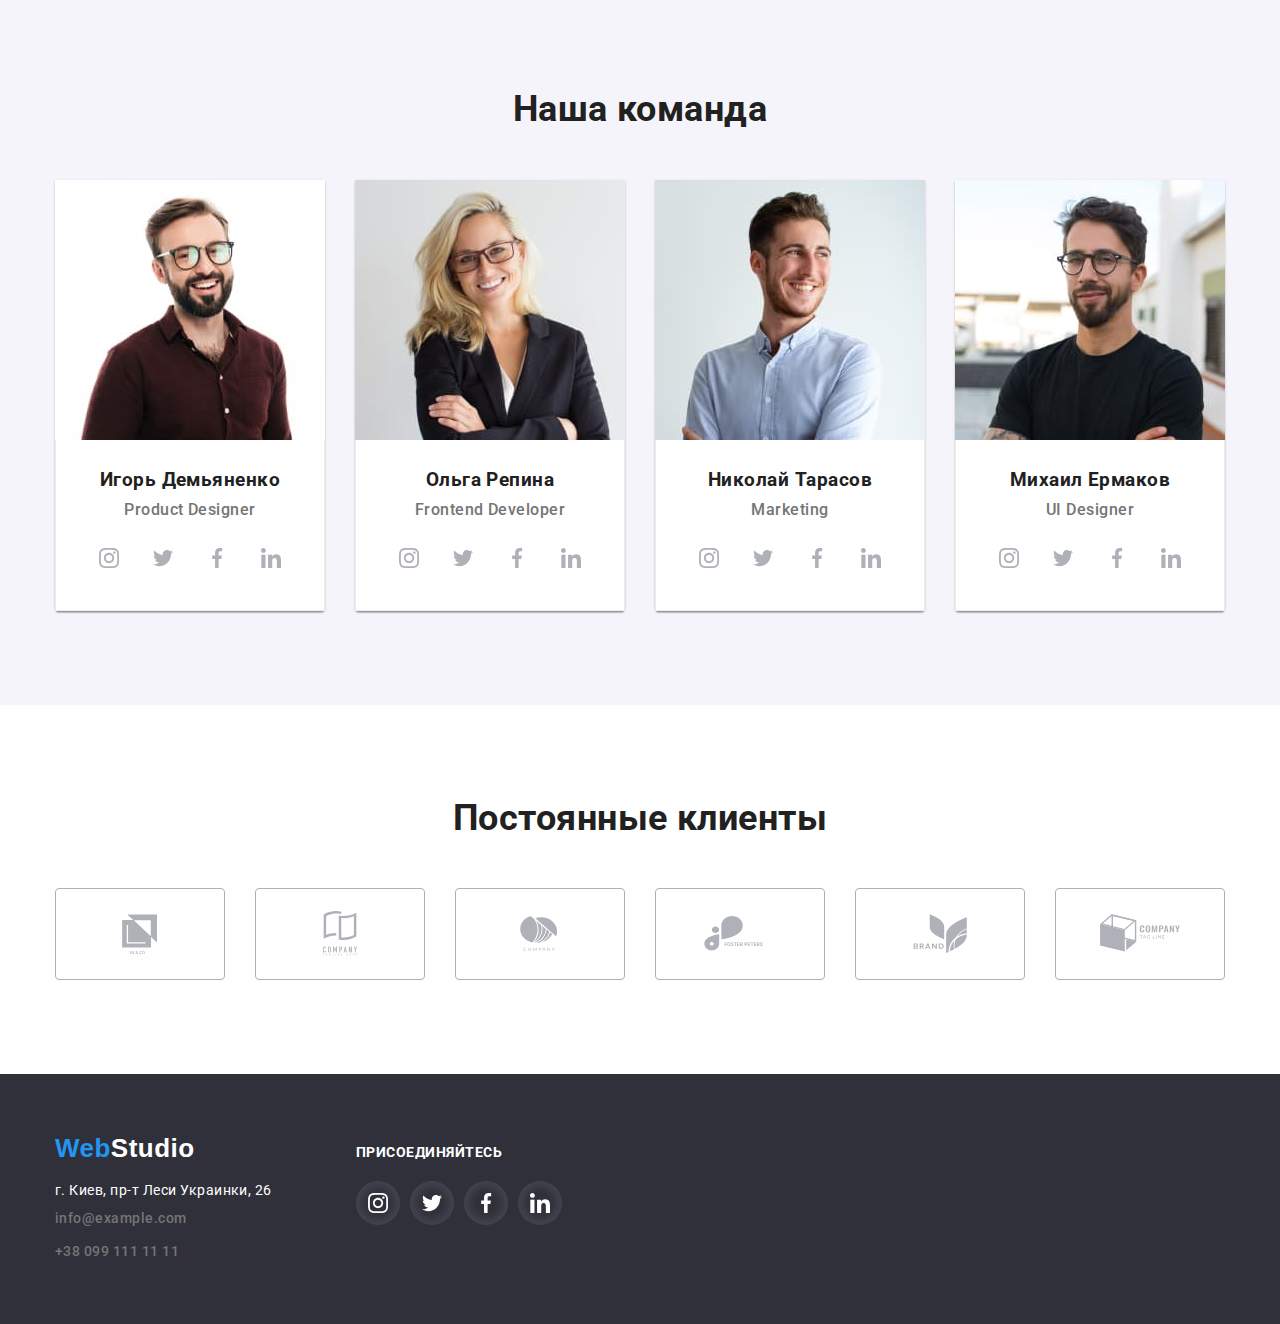
==== commit b15362b5: "Додає розмір svg клієнтів, колір кнопок на Студії і фокусує картки проектів" ====
--- a/index.html
+++ b/index.html
@@ -248,37 +248,37 @@
                         <ul class="list regular-list">
 
                             <li class="r-item"><a href="" class="link partner-nav">
-                                <svg class="firm-icon">
+                                <svg class="firm-icon" width=100% height=100%>
                                     <use href="./images/symbol-defs.svg#icon-firstclient"></use>
                                 </svg>
                                      </a>
                             </li>
                             <li class="r-item"><a href="" class="link partner-nav">
-                                <svg class="firm-icon">
+                                <svg class="firm-icon" width=100% height=100%>
                                     <use href="./images/symbol-defs.svg#icon-secondclient"></use>
                                 </svg>
                                     </a>
                             </li>
                             <li class="r-item"><a href="" class="link partner-nav">
-                                <svg class="firm-icon">
+                                <svg class="firm-icon" width=100% height=100%>
                                     <use href="./images/symbol-defs.svg#icon-thurdclient"></use>
                                 </svg>
                                     </a>
                             </li>
                             <li class="r-item"><a href="" class="link partner-nav">
-                                <svg class="firm-icon">
+                                <svg class="firm-icon" width=100% height=100%>
                                     <use href="./images/symbol-defs.svg#icon-fourthclient"></use>
                                 </svg>
                                     </a>
                             </li>
                             <li class="r-item"><a href="" class="link partner-nav">
-                                <svg class="firm-icon">
+                                <svg class="firm-icon" width=100% height=100%>
                                     <use href="./images/symbol-defs.svg#icon-fifthclient"></use>
                                 </svg>
                                     </a>
                                 </li>
                             <li class="r-item"><a href="" class="link partner-nav">
-                                <svg class="firm-icon">
+                                <svg class="firm-icon" width=100% height=100%>
                                     <use href="./images/symbol-defs.svg#icon-sixthclient"></use>
                                 </svg>
                                    </a>
--- a/css/styles.css
+++ b/css/styles.css
@@ -574,7 +574,7 @@
 }
 
 .us-nav:hover,
-.us-nsv:focus{
+.us-nav:focus{
   background: var(--accent-color);
 }
 
@@ -600,7 +600,6 @@
   margin-bottom: 34px;
 }
 .button-item {
-  color: solid var(--link-color);
   background: var(--button-nav-color);
   font-family: "Roboto", sans-serif;
   font-weight: 500;
@@ -641,7 +640,8 @@
   display: block;
   
 }
-.project-card:hover{
+.project-card:hover,
+.project-card:focus{
   box-shadow: 0px 1px 1px rgba(0, 0, 0, 0.12), 0px 4px 4px rgba(0, 0, 0, 0.06), 1px 4px 6px rgba(0, 0, 0, 0.16);
 }
 
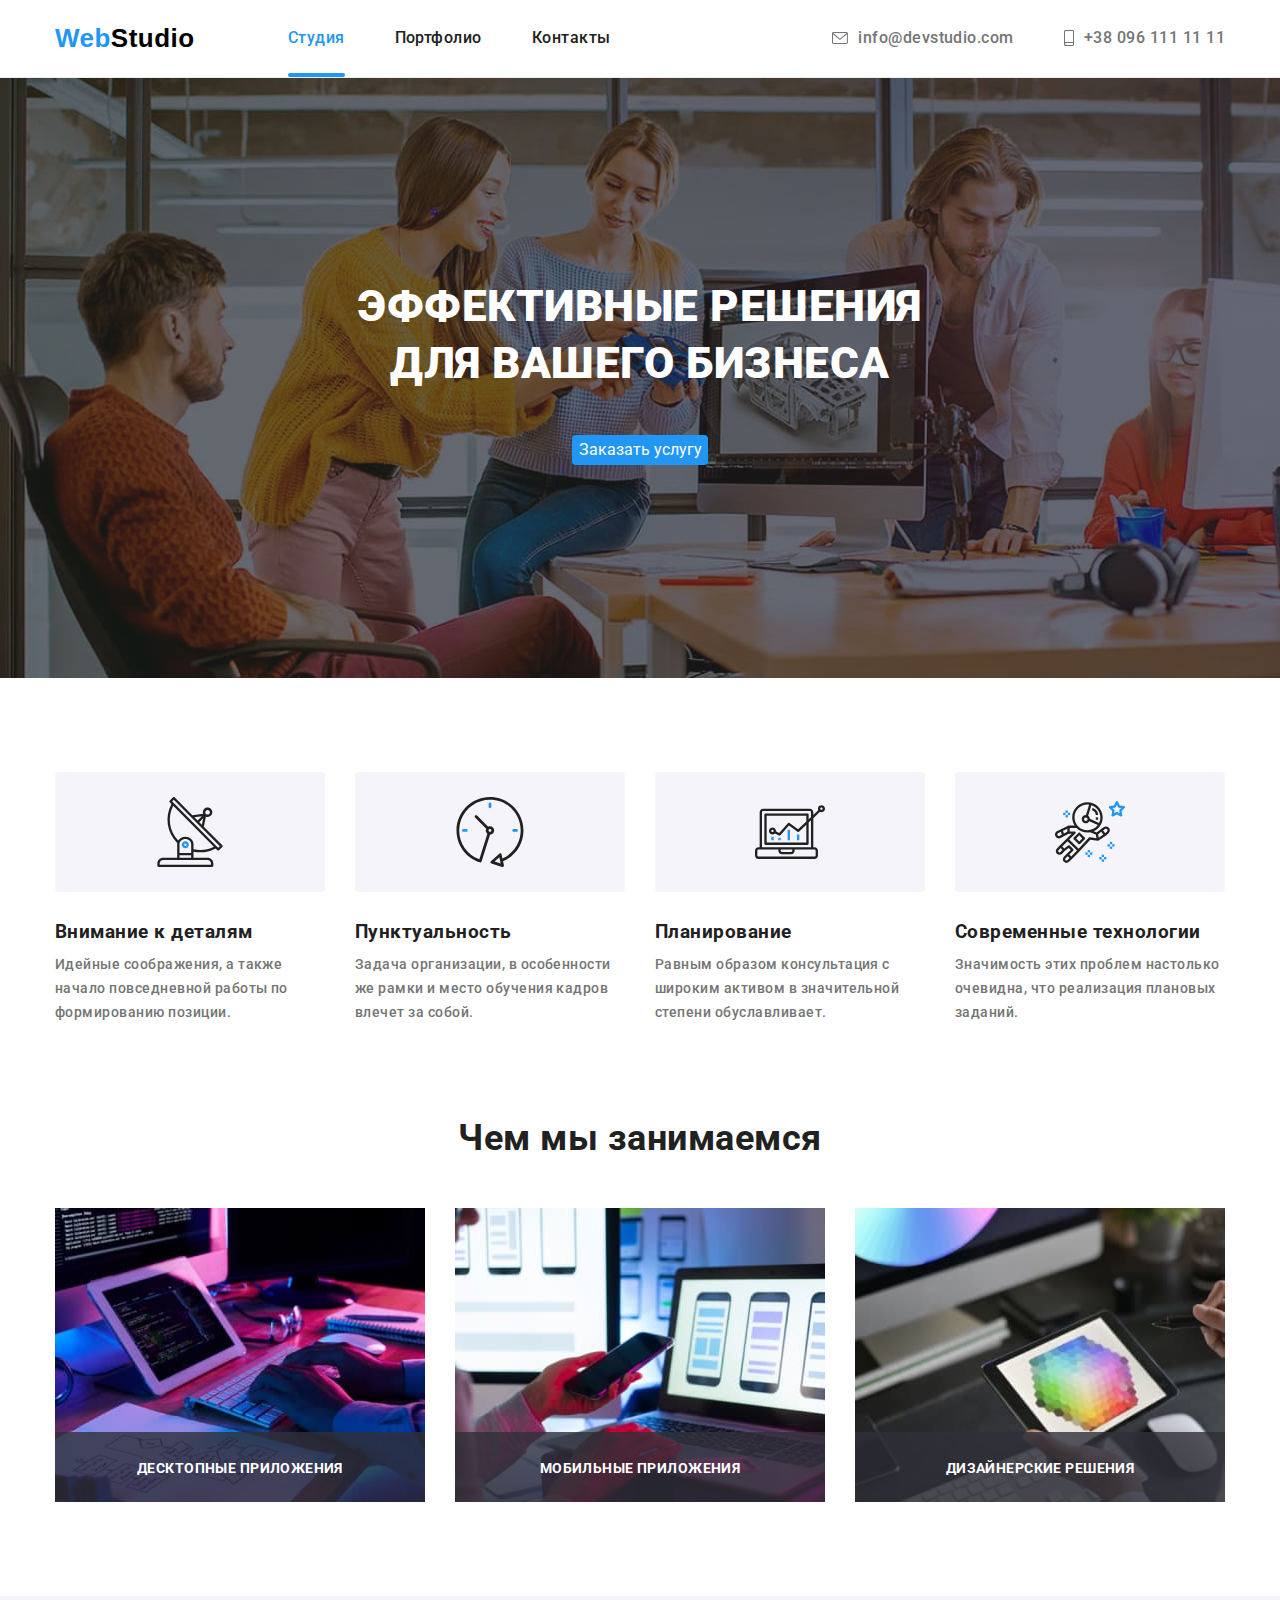
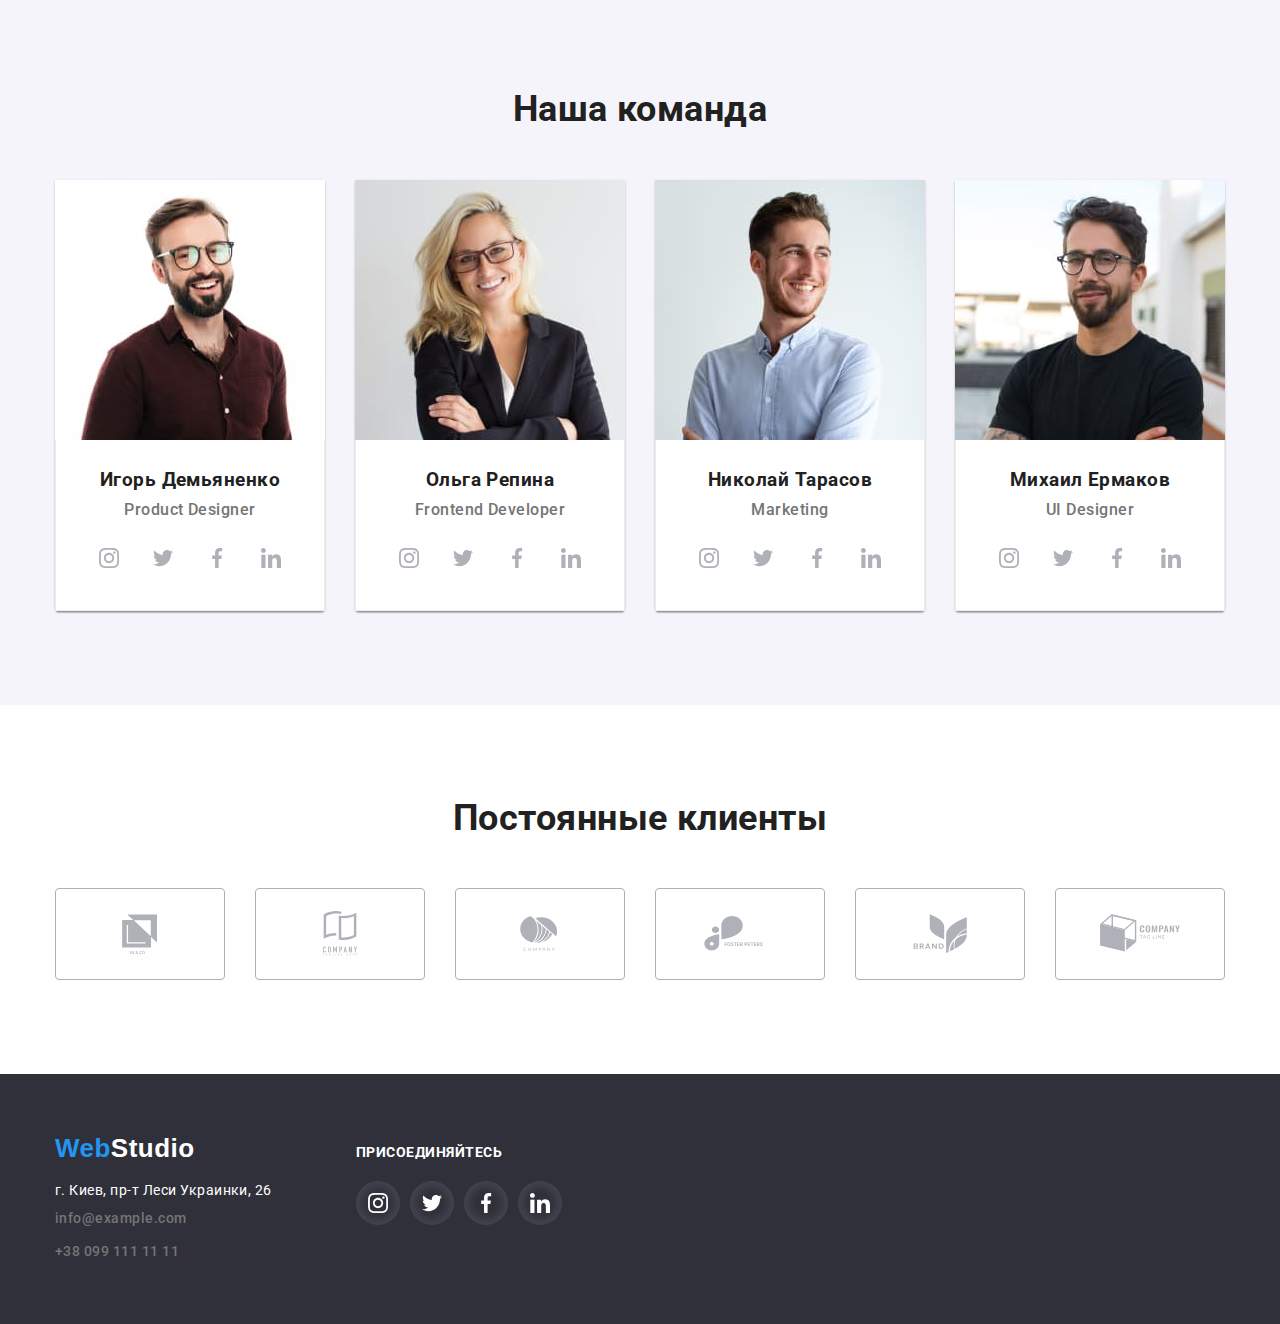
==== commit 0908a5ba: "Ховер на картку в портфоліо" ====
--- a/index.html
+++ b/index.html
@@ -21,7 +21,7 @@
                         <a href="./index.html" class="logo">Web<span
                                 class="logo-text-second">Studio</span></a>
 
-                        <ul class="list pages-nav">
+                        <ul class="list pages-nav menu">
                             <li class="n-item"><a href="./index.html" class="link current n-item-color">Студия</a> </li>
                             <li class="n-item"><a href="./portfolio.html" class="link n-item-color">Портфолио</a> </li>
                             <li class="n-item"><a href="" class="link n-item-color">Контакты</a> </li>
@@ -82,15 +82,23 @@
                 <div class="container">
                     <h2 class="title disc">Чем мы занимаемся</h2>
                     <ul class="list discription-list">
-                        <li class="d-item">
+                        <li class="d-item adds">
                              <img src="./images/whatwedo1.jpg" alt=" Робочий стіл працівника" width="370" height="294" />
-                        </li>
-                        <li class="d-item">
-                            <img src="./images/whatwedo2.jpg" alt=" Синхронізація ноутбука з телефоном" width="370"
-                                    height="294" />
-                        </li>
-                        <li class="d-item">
+                                    <div class="thumb-adds">
+                                        <h3 class="title work-add">Десктопные приложения</h3>
+                                    </div>
+                        </li>
+                        <li class="d-item adds">
+                            <img src="./images/whatwedo2.jpg" alt=" Синхронізація ноутбука з телефоном" width="370" height="294" />
+                                    <div class="thumb-adds">
+                                        <h3 class="title work-add">Мобильные приложения</h3>
+                                    </div>
+                        </li>
+                        <li class="d-item adds">
                             <img src="./images/whatwedo3.jpg" alt=" Кольорограма на планшеті" width="370" height="294" />
+                                    <div class="thumb-adds">
+                                        <h3 class="title work-add">Дизайнерские решения</h3>
+                                    </div>
                         </li>
                     </ul>
                 </div>
--- a/css/styles.css
+++ b/css/styles.css
@@ -169,6 +169,26 @@
   color: var(--primery-text-color);
 }
 
+/*підкреслювання активної сторінки, додатковий клас menu*/
+
+
+.link.n-item-color.current{
+  position: relative;
+  display: block;
+}
+.link.n-item-color.current::after{
+  content: "";
+  position: absolute;
+  left: 0;
+  bottom: 0;
+  display: block;
+  width: 100%;
+  height: 4px;
+  border-radius: 2px;
+  background-color: var(--accent-color);
+  margin-bottom: -30px;
+}
+
 
 /*навігація хедера*/
 
@@ -324,6 +344,31 @@
 .discription-list .d-item:not(:last-child) {
   margin-right: 30px;
 }
+.adds{
+  display: inline-block;
+  position: relative;
+}
+
+.thumb-adds{
+  display: inline-block;
+  position: absolute;
+  bottom: 0px;
+  overflow: hidden;
+  background: rgba(47, 48, 58, 0.8);
+  width: 370px;
+  height: 70px;
+  padding: 27px;
+}
+.work-add{
+font-weight: bold;
+font-size: 14px;
+line-height: 1.4;
+text-align: center;
+letter-spacing: 0.03em;
+text-transform: uppercase;
+color: var(--primery-br-color);
+margin: 0px;
+}
 
 /*секція чим ми займаємся*/
 
@@ -677,6 +722,48 @@
   color: var(--primery-text-color);
   flex-basis: 322px;
 }
+.owerbox{
+  display: inline-block;
+  position: relative;
+  overflow: hidden;
+}
+.thumb-project::before{
+  display: inline-block;
+  content: "";
+  position: absolute;
+  top: 0;
+  left: 0;
+  width: 100%;
+  height: 100%;
+  transform: translateY(100%);
+  transition: transform 250ms cubic-bezier(0.4, 0, 0.2, 1);
+  
+}
+.owerlay{
+  
+  transition: transform 250ms cubic-bezier(0.4, 0, 0.2, 1); 
+}
+.owerlay:hover.thumb-project::before{
+  transform: translateY(-100%);
+  
+}
+.only-project{
+font-size: 18px;
+line-height: 1.5;
+color: var(--primery-br-color);
+background-color: var(--accent-color);
+bottom: 0px;
+right: 0px;
+width: 100%;
+height: 100%;
+margin: 0;
+padding: 63px 24px;
+transform: translateY(-100%);
+transition: transform 250ms cubic-bezier(0.4, 0, 0.2, 1);
+
+
+}
+
 
 /* проекти */
 /*сторінка портфоліо*/
